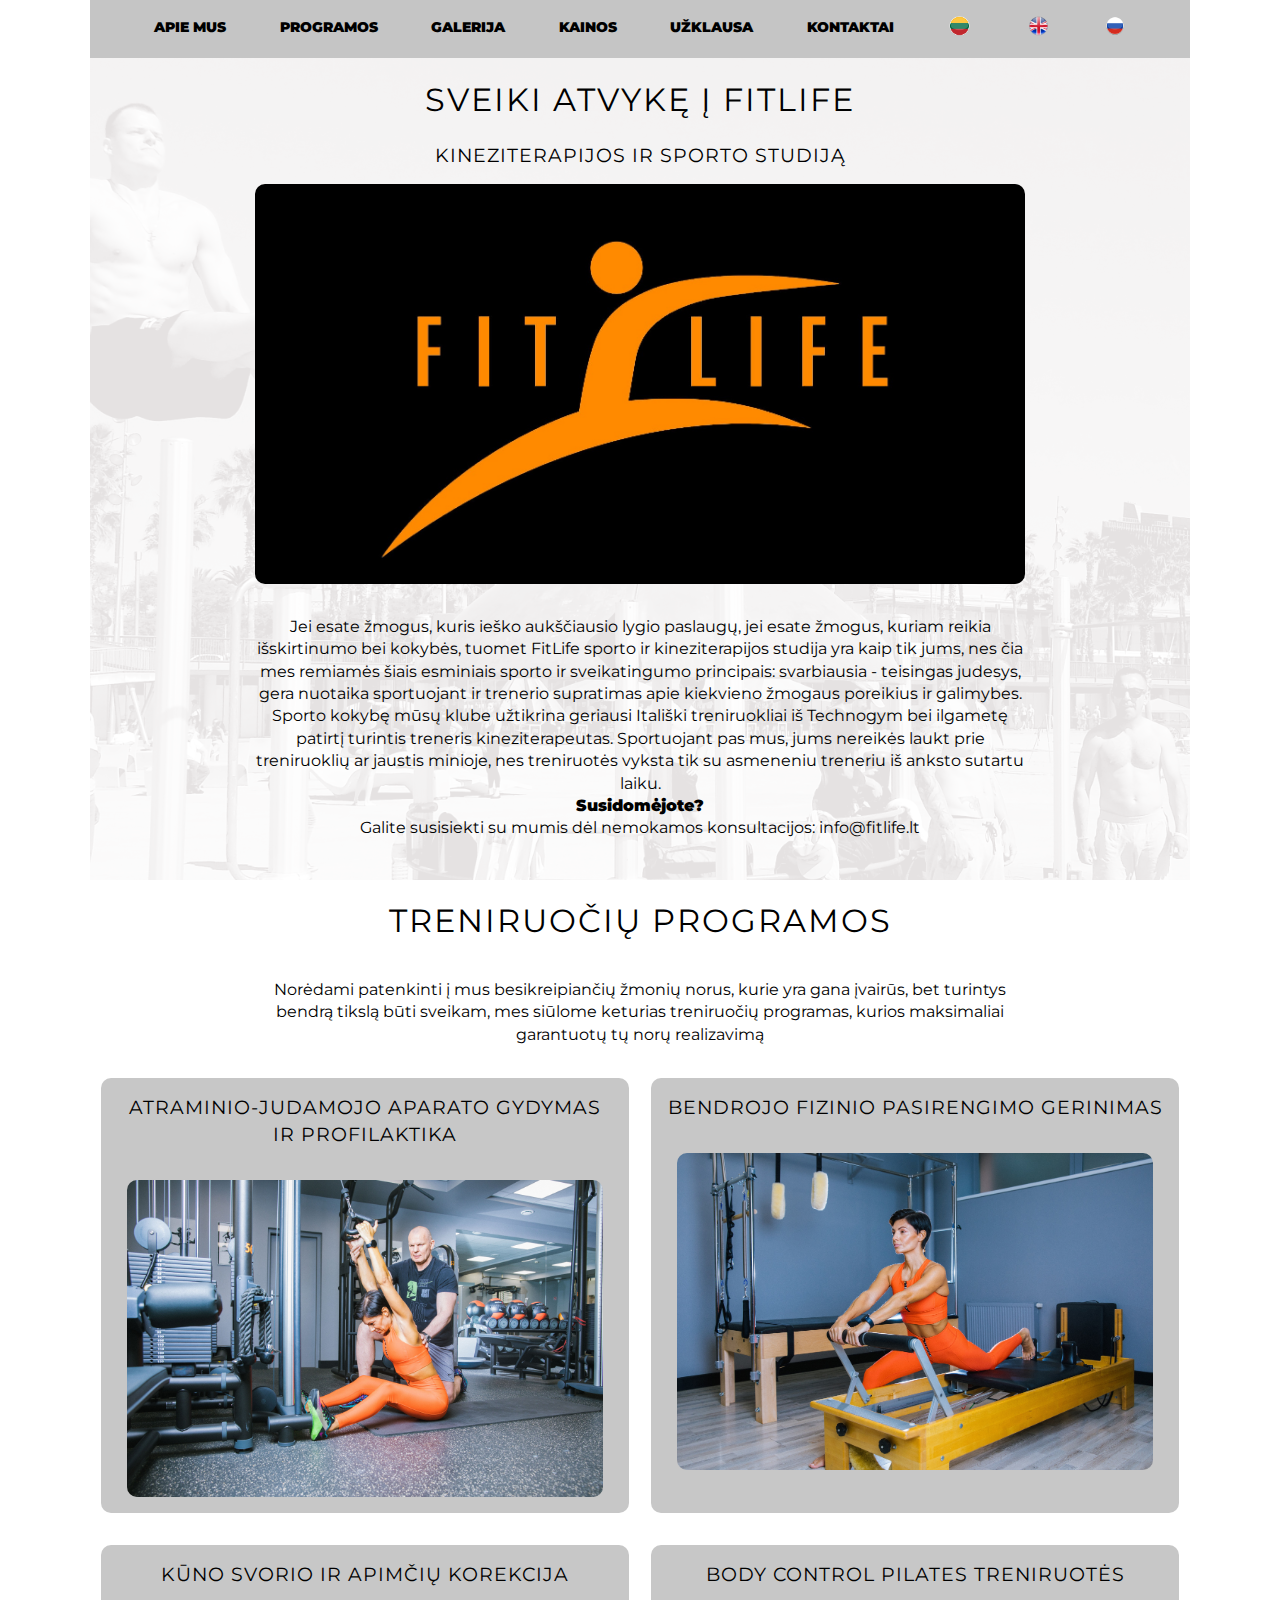
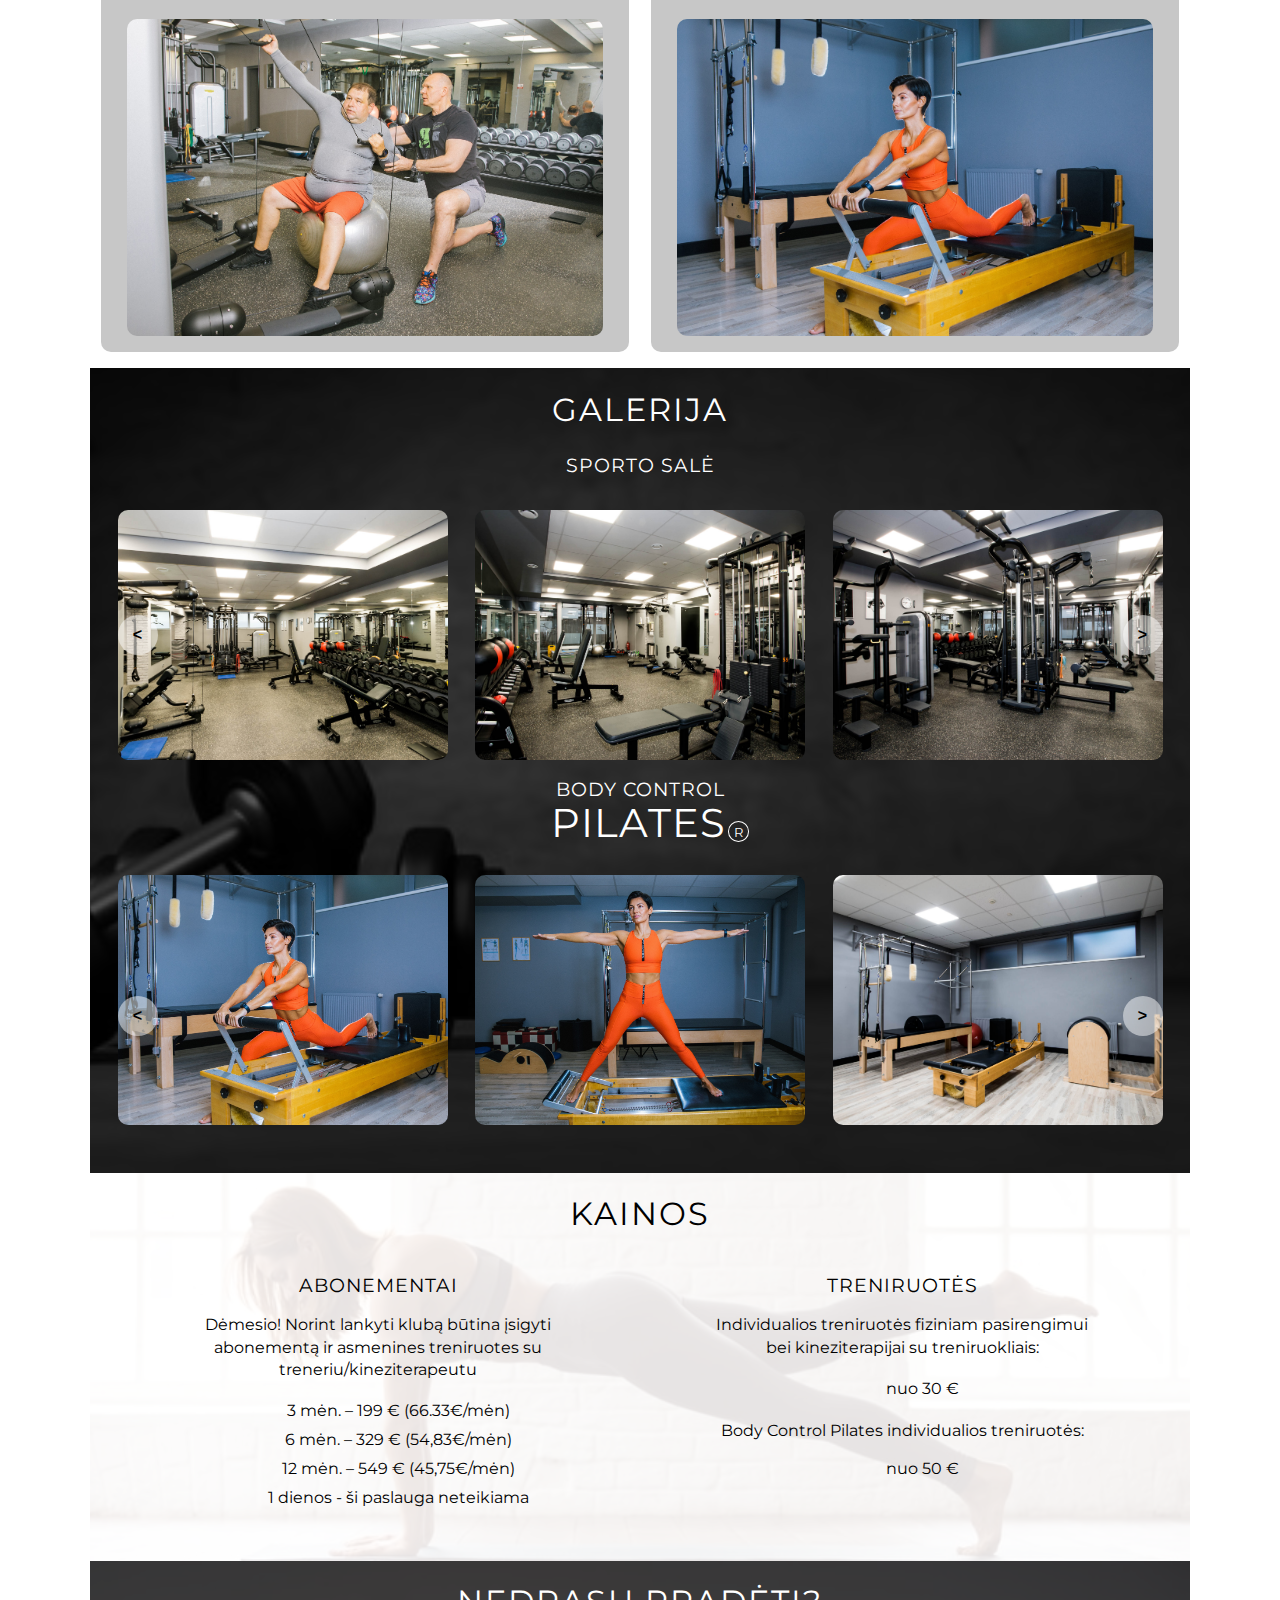
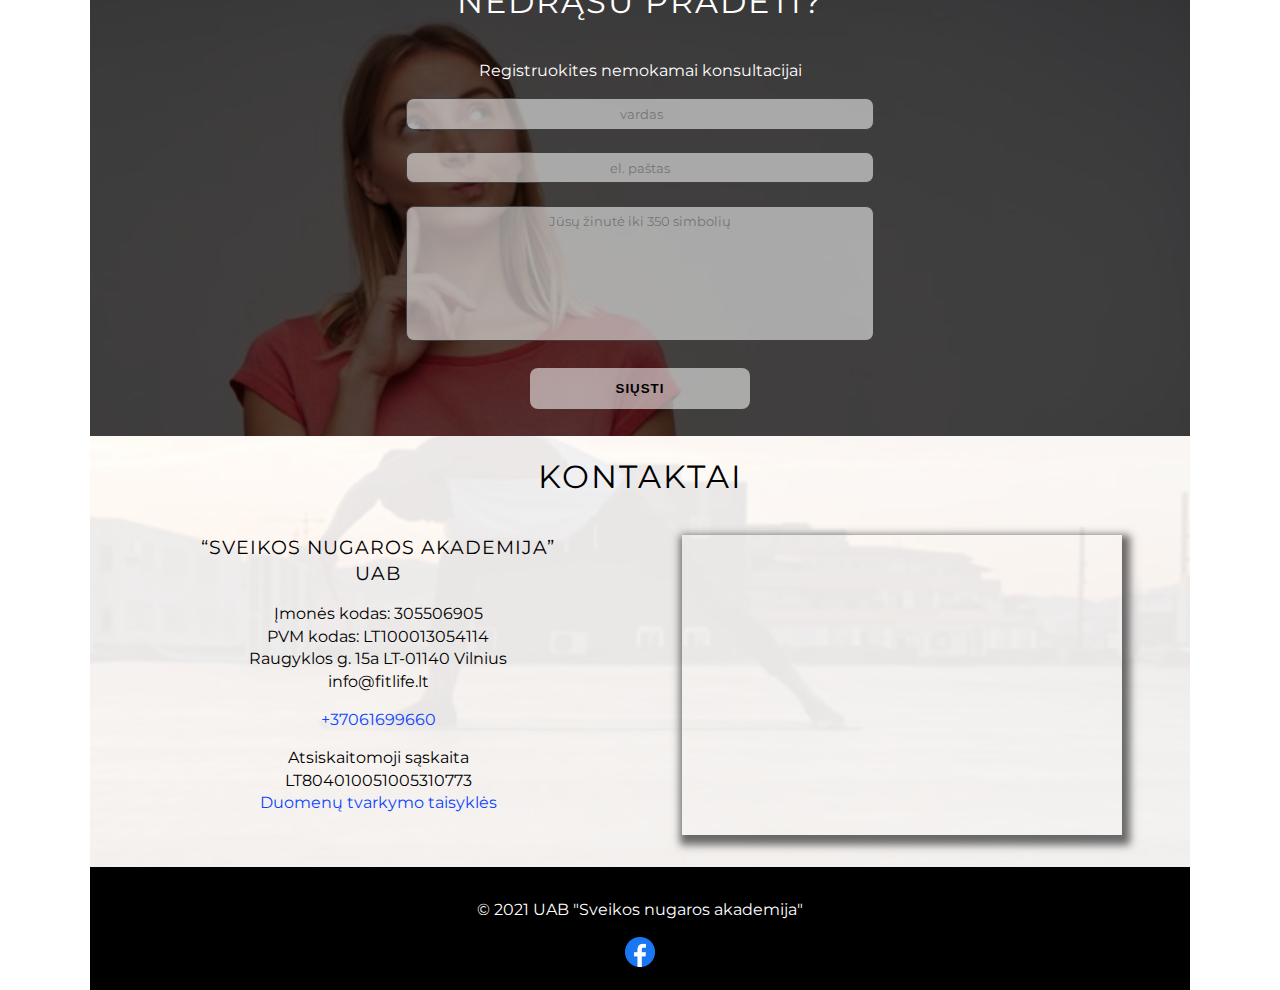
==== index.html @ 4c91e022 "2022 03 24 versija" ====
<!DOCTYPE html>
<html lang="lt-LT">
<head>
    <meta charset="UTF-8">
    <meta http-equiv="X-UA-Compatible" content="IE=edge">
    <link rel="preconnect" href="https://fonts.googleapis.com">
    <link rel="preconnect" href="https://fonts.gstatic.com" crossorigin>
    <link href="https://fonts.googleapis.com/css2?family=Montserrat:wght@400;900&display=swap" rel="stylesheet" crossorigin="anonymous">
    <meta name="viewport" content="width=device-width, initial-scale=1.0">
    <title>FitLife</title>
    <link href="style.css" rel="stylesheet">
</head>

<body id="main-body">

    <!-- *********** NAVIGACIJA ************-->
    <nav class="main-header container" id="myHeader"> 
       <ul class="nav-list ">
           <li class="LT languageVisible"> <a class="nav-list-actions" href="#main-content-H1-lt">apie mus</a></li>
           <li class="LT languageVisible"> <a class="nav-list-actions" href="#programos-H1-lt">programos</a></li>
           <li class="LT languageVisible"> <a class="nav-list-actions" href="#galery-H1-lt">galerija</a></li>
           <li class="LT languageVisible"> <a class="nav-list-actions" href="#pricess-H1-lt">kainos</a></li>
           <li class="LT languageVisible"> <a class="nav-list-actions" href="#form-H1-lt">užklausa</a></li>
           <li class="LT languageVisible"> <a class="nav-list-actions" href="#contacts-H1-lt">kontaktai</a></li>
           
           <li class="EN disabled"> <a class="nav-list-actions" href="#main-content-H1-en">Home</a></li>
           <li class="EN disabled"> <a class="nav-list-actions" href="#programos-H1-en">programs</a></li>
           <li class="EN disabled"> <a class="nav-list-actions" href="#galery-H1-en">galery</a></li> 
           <li class="EN disabled"> <a class="nav-list-actions" href="#pricess-H1-en">prices</a></li>
           <li class="EN disabled"> <a class="nav-list-actions" href="#form-H1-en">inquiry</a></li>
           <li class="EN disabled"> <a class="nav-list-actions" href="#contacts-H1-en">contacts</a></li>
           
           <li class="RU disabled"> <a class="nav-list-actions" href="#main-content-H1-ru">о нас</a></li>
           <li class="RU disabled"> <a class="nav-list-actions" href="#programos-H1-ru">программы</a></li>
           <li class="RU disabled"> <a class="nav-list-actions" href="#galery-H1-ru">галерея</a></li> 
           <li class="RU disabled"> <a class="nav-list-actions" href="#pricess-H1-ru">Цены</a></li>
           <li class="RU disabled"> <a class="nav-list-actions" href="#form-H1-ru">запрос</a></li>
           <li class="RU disabled"> <a class="nav-list-actions" href="#contacts-H1-ru">контакты</a></li>

           <li> <a id="LT-FLAG" class="nav-list-flags" href="#" > <img src="images/general/lt-flag.png" alt="Lt flag"> </a> </li>
            <li> <a id="EN-FLAG" class="nav-list-flags" href="#" > <img src="images/general/uk-flag.png" alt="UK flag"> </a> </li>
            <li> <a id="RU-FLAG" class="nav-list-flags" href="#" > <img src="images/general/ru-flag.png" alt="Ru flag"> </a> </li>
        </ul>
    </nav> 

    <!-- <li> <a id="LT-FLAG" class="nav-list-flags" href="#" > <img src="images/general/lt-flag.png" alt="Lt flag"> </a> 
        <a id="EN-FLAG" class="nav-list-flags" href="#" > <img src="images/general/uk-flag.png" alt="UK flag"> </a>
        <a id="RU-FLAG" class="nav-list-flags" href="#" > <img src="images/general/ru-flag.png" alt="Ru flag"> </a>
    </li> -->

    <!-- *********** STRAIPSNIS/APRASYMAS ************-->

    <section class="main-content container " id="main-content">   
        <h1 class="LT languageVisible" > Sveiki atvykę į FitLife <span id="main-content-H1-lt"></span></h1>
        <h1 class="EN disabled"> welcome to FitLife <span id="main-content-H1-en"></span></h1>
        <h1 class="RU disabled">Добро пожаловать в FitLife<span id="main-content-H1-ru"></span></h1>

        <div class="slider-div ">

            <h2 class="LT languageVisible"> Kineziterapijos ir sporto studiją </h2>
            <h2 class="EN disabled"> Kinesitherotherapy and fitness studio </h2>
            <h2 class="RU disabled">студия kинезитерапии и спорта</h2>

            <img class="slider-image carousel-item-visible" src="images/mainSlide/logoFITLIFE.jpg" alt="fitlife logo">
            <img class="slider-image " src="images/general/bodyControl.jpeg" alt="body control pilates logo ">
            <img class="slider-image " src="images/mainSlide/slide1.JPG" alt="people working out ">
            <img class="slider-image " src="images/mainSlide/slide2.JPG" alt="people working out">
            <img class="slider-image " src="images/mainSlide/slide3.JPG" alt="people working out ">
            <img class="slider-image " src="images/mainSlide/slide4.JPG" alt="people working out"> 
            <img class="slider-image " src="images/mainSlide/slide5.JPG" alt="people working out">  


            <p class="LT languageVisible"> Jei esate žmogus, kuris ieško aukščiausio lygio paslaugų, jei esate žmogus, kuriam reikia išskirtinumo bei kokybės,
                 tuomet FitLife sporto ir kineziterapijos studija yra kaip tik jums, nes čia mes remiamės šiais esminiais sporto ir sveikatingumo principais: svarbiausia - teisingas judesys,
                 gera nuotaika sportuojant ir trenerio supratimas apie kiekvieno žmogaus poreikius ir galimybes. <br>
                Sporto kokybę mūsų klube užtikrina geriausi Itališki treniruokliai iš Technogym bei ilgametę patirtį turintis treneris kineziterapeutas.
                Sportuojant pas mus, jums nereikės laukt prie treniruoklių ar jaustis minioje, nes treniruotės vyksta tik su asmeneniu treneriu iš anksto sutartu laiku. <br>
                <span class="stronger"> Susidomėjote? <br></span> Galite susisiekti su mumis dėl nemokamos konsultacijos: info@fitlife.lt </p>

            <p class="EN disabled"> If you are a person looking for the highest level of service, 
                if you are a person who needs exclusivity and quality, then FitLife fitness and physiotherapy studio is just for you
                 because here we are following essential principles of sport and health: the most important thing is the correct movement,
                  good mood and a coach’s understanding of each person’s needs and capabilities.<br>
                The quality in our club is ensured by the best Italian equipment from Technogym and a physiotherapist with many years of experience.
                While workingout in our studio you will not have to wait around to use exercise machines or feel crowded
                 because the trainings take place only with a personal trainer at a pre-arranged time. <br>
                <span class="stronger"> Interested? <br></span> You can contact us for a free consultation: info@fitlife.lt </p>


            <p class="RU disabled">Если вы человек, ищущий услуги высочайшего уровня, если вы человек, которому нужна эксклюзивность и качество,
                 то FitLife Sports and Physiotherapy Studio как раз для вас, потому что здесь мы основываемся на следующих основных принципах спорта
                  и здоровья: самое главное - правильное движение, хорошее настроение в спорте и понимание тренером потребностей и возможностей 
                  каждого человека.<br>
                Качество занятий спортом в нашем клубе обеспечивают лучшие итальянские тренажеры Technogym и физиотерапевт с многолетним опытом.
                Занимаясь спортом с нами, вам не придется ждать тренировки или чувствовать себя в толпе, потому что тренировка
                 проходит только с личным тренером в заранее оговоренное время.<br>
                <span class="stronger" > Заинтересованы? <br></span> Вы можете связаться с нами для получения бесплатной консультации: info@fitlife.lt</p>

        </div>     
    </section>

    <section class="programos container"> 
        <div class="programu-antraste">
            <h1 class="LT languageVisible">Treniruočių programos<span id="programos-H1-lt"> </span></h1>
            <h1 class="EN disabled"><span id="programos-H1-en"> </span> Training programs</h1>
            <h1 class="RU disabled"><span id="programos-H1-ru"> </span> ОБУЧАЮЩИЕ ПРОГРАММЫ</h1>

            <p class="LT languageVisible"> Norėdami patenkinti į mus besikreipiančių žmonių norus, kurie yra gana įvairūs, bet turintys bendrą tikslą būti sveikam, mes siūlome keturias treniruočių programas, kurios maksimaliai garantuotų tų norų realizavimą </p>
            <p class="EN disabled"> To satisfy the desires of people who turn to us, who are quite diverse, but have a common goal to be healthy, we offer four training programs that will maximally guarantee the realization of those desires. </p>
            <p class="RU disabled"> Для удовлетворения желаний обращающихся к нам людей, которые достаточно разнообразны, но имеют общую цель быть здоровыми, мы предлагаем четыре программы тренировок, которые максимально гарантируют реализацию этих желаний. </p>
        </div>

        <div class="programu-blokas"> 

            <div class="prog-div">
                <h2 class="LT languageVisible">atraminio-judamojo aparato gydymas ir profilaktika</h2>
                <h2 class="EN disabled">treatment and prevention of musculoskeletal system</h2>
                <h2 class="RU disabled">лечение и профилактика опорно-двигательного аппарата</h2>
                
                <img  src="images/mainSlide/slide1.JPG" alt="sporto sale su iranga" class="programos-img" >
            </div>
            <div class="prog-div">
                <h2 class="LT languageVisible">bendrojo fizinio pasirengimo gerinimas</h2>
                <h2 class="EN disabled">improving general physical fitness</h2>
                <h2 class="RU disabled">улучшение общей физической подготовки</h2>
                
                <img  src="images/mainSlide/slide2.JPG" alt="sporto sale su iranga" class="programos-img" >
            </div>
        </div>
        
        <div class="programu-blokas"> 
            <div class="prog-div">
                <h2 class="LT languageVisible">kūno svorio ir apimčių korekcija</h2>
                <h2 class="EN disabled">correction of body weight and volume</h2>
                <h2 class="RU disabled">коррекция массы тела и объема</h2>
                
                <img  src="images/mainSlide/slide3.JPG" alt="sporto sale su iranga" class="programos-img" >
            </div>
            <div class="prog-div">
                <h2 class="LT languageVisible">body control pilates treniruotės</h2>
                <h2 class="EN disabled">body control pilates workouts</h2>
                <h2 class="RU disabled">тренировки по пилатесу с контролем тела</h2>
                
                <img  src="images/mainSlide/slide2.JPG" alt="sporto sale su iranga" class="programos-img" >
            </div>
        </div>
    </section>


<!-- ***********GALERIJA ************-->
<section class="galery container" id="galery" >

    <h1 class="LT languageVisible" ><span id="galery-H1-lt"> </span> galerija</h1>
    <h1 class="EN disabled"><span id="galery-H1-en"> </span> galery</h1>
    <h1 class="RU disabled"><span id="galery-H1-ru"> </span> галерея</h1>

    <h2 class="LT languageVisible">Sporto salė</h2>
    <h2 class="EN disabled">Gym</h2>
    <h2 class="RU disabled" >Спортзал</h2>

    <div class="gym-pics">
            <!--***** PICTURES *******-->

        <div   class="gym-image-div carousel-item-visible triple-carousel-item-visible">
            <img src="images/sportoSale/1.jpg" alt="pagrindine sale su kinesi treniruokliu bei svoriais" class="gym-image-image" >
        </div>
        <div    class="gym-image-div triple-carousel-item-visible">
            <img  src="images/sportoSale/2.jpg" alt="sporto sale su iranga" class="gym-image-image" >
        </div>
        <div  class="gym-image-div triple-carousel-item-visible">
            <img  src="images/sportoSale/3.jpg" alt="sporto sale su iranga" class="gym-image-image" >
        </div>

        <div class="gym-image-div">
            <img src="images/sportoSale/4.jpg" alt="sporto sale su iranga" class="gym-image-image" >
        </div>
        <div  class="gym-image-div">
            <img src="images/sportoSale/5.jpg" alt="sporto sale su iranga" class="gym-image-image" >
        </div>
        <div  class="gym-image-div">
            <img src="images/sportoSale/6.jpg" alt="sporto sale su iranga" class="gym-image-image" >
        </div>

        <div class="gym-image-div">
            <img src="images/sportoSale/7.jpg" alt="sporto sale su iranga" class="gym-image-image" >
        </div>
        <div  class="gym-image-div">
            <img src="images/sportoSale/8.jpg" alt="sporto sale su iranga" class="gym-image-image" >
        </div>

        <div  class="gym-image-div">
            <img src="images/sportoSale/legPress.JPG" alt="sporto sale su iranga" class="gym-image-image" >
        </div>

        <div  class="gym-image-div">
            <img src="images/sportoSale/steperiai.JPG" alt="sporto sale su iranga" class="gym-image-image" >
        </div>

        <div  class="gym-image-div">
            <img src="images/sportoSale/9.jpg" alt="sporto sale su iranga" class="gym-image-image" >
        </div>

        <div  class="gym-image-div">
            <img src="images/sportoSale/10.jpg" alt="sporto sale su iranga" class="gym-image-image" >
        </div>

        <div  class="gym-image-div">
            <img src="images/sportoSale/irklavimas1.JPG" alt="sporto sale su iranga" class="gym-image-image" >
        </div>
        <div  class="gym-image-div">
            <img src="images/sportoSale/irklavimas2.JPG" alt="sporto sale su iranga" class="gym-image-image" >
        </div>

        <div  class="gym-image-div">
            <img src="images/sportoSale/takelisIrDviratis.JPG" alt="sporto sale su iranga" class="gym-image-image" >
        </div>

        <div  class="gym-image-div">
            <img src="images/sportoSale/elipsiniai1.JPG" alt="sporto sale su iranga" class="gym-image-image" >
        </div>
        <div  class="gym-image-div">
            <img src="images/sportoSale/elipsiniai2.JPG" alt="sporto sale su iranga" class="gym-image-image" >
        </div>

        <!--***** MODAL PROTOTYPE *******-->
        <div class="g-Modal" id="gModal">  <!--*** modals**-->
            <!-- <div class="gmodal-content">   // modalDiv 
                <img src="images/1.jpg" > // pics
                <div class= "carousel-actions" >  // buttonDiv
                    <button id="carousel-button-prev" aria-label="Previous Slide"><</button>  // buttonNext
                    <button id="carousel-button-next" aria-label="Next Slide">></button> // buttonPrev
                </div> 
                <span class="gclose">&times;</span> // spans
            </div> -->
        </div>    

            <!--***** BUTTONS *******-->
        <div class="carousel-actions single-slide-btn">
            <button id="carousel-button-prev" aria-label="Previous Slide"><</button>
            <button id="carousel-button-next" aria-label="Next Slide">></button>
        </div>

        <div class="carousel-3-actions slide-3-btn">
            <button id="carousel-3-button1-prev" aria-label="Previous Slide"><</button>
            <button id="carousel-3-button1-next" aria-label="Next Slide">></button>
        </div>

    </div>
    
    <!-- <h2 class="LT languageVisible"><span class="bodyControl"> body control</span>
        <br><span class="bodyControlLarge"> pilates</span>
        <span class="bodyControlSmall">r </span> </h2>


    <h2 class="EN disabled"> Pilates studio </h2>
    <h2 class="RU disabled">Студия пилатеса</h2> -->


    <h2> <span class="bodyControl"> body control</span>
        <br><span class="bodyControlLarge"> pilates</span>
        <span class="bodyControlSmall">r </span> </h2>


    <div class="pilates-pics" >
        
            <div  class="pil-image-div carousel-item-visible triple-carousel-item-visible ">
                <img src="images/pilatesStudija/pilSlide1.JPG" alt="pilates sale su iranga" class="pil-image-image" >
            </div>
            <div  class="pil-image-div triple-carousel-item-visible ">
                <img src="images/pilatesStudija/pilSlide2.JPG" alt="pilates sale su iranga" class="pil-image-image" >
            </div>
            <div  class="pil-image-div triple-carousel-item-visible ">
                <img src="images/pilatesStudija/pil13.jpg" alt="pilates sale su iranga" class="pil-image-image" >
            </div>
       
            <div  class="pil-image-div">
                <img src="images/pilatesStudija/pil11.jpg" alt="pilates sale su iranga" class="pil-image-image" >
            </div>
            <div  class="pil-image-div">
                <img src="images/pilatesStudija/pil12.jpg" alt="pilates sale su iranga" class="pil-image-image" >
            </div>

        
        
        <div class="carousel-actions single-slide-btn">
            <button id="carousel-button2-prev" aria-label="Previous Slide"><</button>
            <button id="carousel-button2-next" aria-label="Next Slide">></button>
        </div>

        <div class="carousel-3-actions slide-3-btn">
            
            <button id="carousel-3-button2-prev" aria-label="Previous Slide"><</button>
            <button id="carousel-3-button2-next" aria-label="Next Slide">></button>
            
        </div>
    </div>

</section>


<!-- *********** KAINOS LT ************-->
<section class="pricess container LT languageVisible" > 
    <h1>kainos <span id="pricess-H1-lt"> </span></h1>  
    <div class="kainos">
        <div class="box-item-left">
            <h2>Abonementai</h2>
            <p class="padding-p">Dėmesio!  Norint lankyti klubą būtina įsigyti abonementą ir asmenines treniruotes su treneriu/kineziterapeutu</p>
            <ul>
                <li class="listItem" >3 mėn. – 199 € (66.33€/mėn)</li>
                <li class="listItem" >6 mėn. – 329 € (54,83€/mėn)</li>
                <li class="listItem" >12 mėn. – 549 € (45,75€/mėn)</li>
                <li class="listItem" >1 dienos - ši paslauga neteikiama</li>
            </ul>
        </div>
        <div class="box-item-right">
            <h2>Treniruotės</h2>
            <p class="padding-p">Individualios treniruotės fiziniam pasirengimui <br> bei kineziterapijai su treniruokliais:</p>
            <ul>
                <li class="listItem" >nuo 30 € </li>
                <!-- <li class="listItem" >Vienkartinis apsilankymas - ši paslauga neteikiama</li> -->
            </ul>
            <p class="padding-p">Body Control Pilates individualios treniruotės:</p>
            <ul>
                <!-- <li>10 treniruočių – 500 €</li> -->
                <li>nuo 50 €</li>
            </ul>
        </div>
    </div>
</section>

<!-- *********** kainos EN ************-->

<section class="pricess container EN disabled"> 
    <h1>Prices <span id="pricess-H1-en"> </span></h1>  
    <div class="kainos">
        <div class="box-item-left">
            <h2>Memberships</h2>
            <p class="padding-p">Attention! To attend the club it is necessary to purchase a membership and personal workouts with a trainer</p>
            <ul>
                <li class="listItem" >3 months – 199 € (66.33€/month)</li>
                <li class="listItem" >6 months – 329 € (54,83€/month)</li>
                <li class="listItem" >12 months – 549 € (45,75€/month)</li>
                <li class="listItem" >1 day - this service is not available</li>
            </ul>
        </div>
        <div class="box-item-right">
            <h2>workouts</h2>
            <p class="padding-p">Individual workouts for physical fitness <br> and physiotherapy with exercise machines:</p>
            <ul>
                <li class="listItem" > from 30 € </li>
                <!-- <li class="listItem" >1 time – this service is not available</li> -->
            </ul>
            <p class="padding-p">Body Control Pilates personal workouts</p>
            <ul>
                <!-- <li>10 times – 500 €</li> -->
                <li > from 50 €  </li>
            </ul>
        </div>
    </div>
</section>
<!-- *********** KAINOS Ru ************-->
<section class="pricess container RU disabled"> 
    <h1>Цены <span id="pricess-H1-ru"> </span></h1>  
    <div class="kainos">
        <div class="box-item-left">
            <h2>Подписки</h2>
            <p class="padding-p">Внимание! Для посещения клуба необходимо приобрести 
                абонемент и персональное обучение у тренера / физиотерапевта</p>
            <ul>
                <li class="listItem" >3 месяца – 199 € (66.33€/месяц)</li>
                <li class="listItem" >6 месяц – 329 € (54,83€/месяц)</li>
                <li class="listItem" >12 месяц – 549 € (45,75€/месяц)</li>
                <li class="listItem" >1 день - эта услуга недоступна</li>
            </ul>
        </div>
        <div class="box-item-right">
            <h2>Тренировки</h2>
            <p class="padding-p">Индивидуальные тренировки для физической подготовки <br> и физиотерапия на тренажерах:</p>
            <ul>
                <li class="listItem" >от 30 €</li>
                <!-- <li class="listItem" >1 тренировокa - эта услуга недоступна</li> -->
            </ul>
            <p class="padding-p">Индивидуальная тренировка Body Control Pilates:</p>
            <ul>
                <!-- <li>10 тренировок – 500 €</li> -->
                <li >от 50 €</li>
            </ul>
        </div>
    </div>
</section>



<!-- *********** UZKLAUSOS FORMA LT ************  -->
<section class="form container LT languageVisible" > 
    <h1>NEDRĄSU PRADĖTI?<span id="form-H1-lt"> </span></h1>  
    <p>Registruokites nemokamai konsultacijai</p>
    <div id="uzklausosId" class="uzklausa">
        <form id="Email-Collector" class="email-collector" action="https://formsubmit.co/info@fitlife.lt" method="POST">
            <input id="firstNameId" name="firstName" type="text" required placeholder=" vardas"   required  > <br>
            <input id="emailAddressId" pattern="[a-z0-9._%+-]+@[a-z0-9.-]+\.[a-z]{2,}$" name="email" type="email" required  placeholder="el. paštas"   required  ><br>
            <textarea  id="messageTextId"  wrap="hard" name="message" type="text" placeholder="Jūsų žinutė iki 350 simbolių" maxlength="350" required ></textarea>          
            <input type="hidden" name="_next" value="https://fitlife.lt/thanks.html">
            <button class="send-btn" id="sendBtn" type="submit">Siųsti</button>
        </form>
    </div>
</section>

<!-- *********** UZKLAUSOS FORMA EN INQUIRY ************-->
<section class="form container EN  disabled"> 
    <h1>not sure how to start?<span id="form-H1-en"> </span></h1>  
    <p>Sign up for a free consultation</p>
    <div id="uzklausosId" class="uzklausa">
        <form id="Email-Collector" class="email-collector" action="https://formsubmit.co/info@fitlife.lt" method="POST">
            <input id="firstNameId" name="firstName" type="text" required placeholder="First name"   required  > <br>
            <input id="emailAddressId" pattern="[a-z0-9._%+-]+@[a-z0-9.-]+\.[a-z]{2,}$" name="email" type="email" required  placeholder="email address"   required  ><br>
            <textarea  id="messageTextId"  wrap="hard" name="message" type="text" placeholder="your message up to 350 letters" maxlength="350" required ></textarea>   
            <input type="hidden" name="_next" value="https://fitlife.lt/thanks.html"> 
            <button class="send-btn" id="sendBtn" type="submit">Send</button>
        </form>
    </div>
</section>

<!-- *********** UZKLAUSOS FORMA ************-->
<section class="form container RU disabled"> 
    <h1>СМЕЛИ НАЧАТЬ?<span id="form-H1-ru"> </span></h1>  
    <p>Запишитесь на бесплатную консультацию</p>
    <div id="uzklausosId" class="uzklausa">
        <form id="Email-Collector" class="email-collector" action="https://formsubmit.co/info@fitlife.lt" method="POST">
            <input id="firstNameId" name="firstName" type="text" required placeholder="имя"   required  > <br>
            <input id="emailAddressId" pattern="[a-z0-9._%+-]+@[a-z0-9.-]+\.[a-z]{2,}$" name="email" type="email" required  placeholder="Эл. почта"   required  ><br>
            <textarea  id="messageTextId"  wrap="hard" name="message" type="text" placeholder="Ваше сообщение должно содержать до 350 символов." maxlength="350" required ></textarea>    
            <input type="hidden" name="_next" value="https://fitlife.lt/thanks.html">
            <button class="send-btn" id="sendBtn" type="submit">послать</button>
        </form>
    </div>
</section>

<!-- *********** KONTAKTAI ************-->
<section class="contacts container LT languageVisible" id="contacts">
    <h1>kontaktai<span id="contacts-H1-lt"> </span></h1>
    <div class="kontaktai">
        <div class="box-item-left">
            <h3>“SVEIKOS NUGAROS AKADEMIJA”<br> UAB</h3>
            <p> Įmonės kodas: 305506905 <br>
                PVM kodas: LT100013054114<br>
                Raugyklos g. 15a LT-01140 Vilnius<br>
                info@fitlife.lt<br></p> 
            <a class="tel" href="tel:+37061699660">+37061699660</a>
            <p> Atsiskaitomoji sąskaita <br> LT804010051005310773<br>
            <a href="taisyklesLT.html">Duomenų tvarkymo taisyklės</a> <br></p>
        </div>
        <div class="box-item-right">
            <iframe src="https://www.google.com/maps/embed?pb=!1m18!1m12!1m3!1d2307.0031402523687!2d25.277968699951334!3d54.674373038304076!2m3!1f0!2f0!3f0!3m2!1i1024!2i768!4f13.1!3m3!1m2!1s0x46dd946af8b57ed9%3A0x240a9e6f66e1a380!2sRaugyklos%20g.%2015a%2C%20Vilnius%2001140!5e0!3m2!1sen!2slt!4v1635147686265!5m2!1sen!2slt" width="400" height="300" style="border:0;" allowfullscreen="" loading="lazy"></iframe>
        </div>
    </div>
</section>

<!-- *********** KONTAKTAI EN ************-->
<section class="contacts container EN disabled" id="contacts">
    <h1>contacts<span id="contacts-H1-en"> </span></h1>
    <div class="kontaktai">
        <div class="box-item-left">
            <h3>“SVEIKOS NUGAROS AKADEMIJA”<br> UAB</h3>
            <p> Company code: 305506905 <br>
                VAT code: LT100013054114<br>
                Raugyklos g. 15a LT-01140 Vilnius<br>
                info@fitlife.lt<br></p> 
                <a class="tel" href="tel:+37061699660">+37061699660</a>
                <p> Bank account (IBAN) <br>
                    LT804010051005310773<br>
                <a href="taisyklesUK.html">Data processing rules</a> <br></p>
        </div>       
        <div class="box-item-right">
            <iframe src="https://www.google.com/maps/embed?pb=!1m18!1m12!1m3!1d2307.0031402523687!2d25.277968699951334!3d54.674373038304076!2m3!1f0!2f0!3f0!3m2!1i1024!2i768!4f13.1!3m3!1m2!1s0x46dd946af8b57ed9%3A0x240a9e6f66e1a380!2sRaugyklos%20g.%2015a%2C%20Vilnius%2001140!5e0!3m2!1sen!2slt!4v1635147686265!5m2!1sen!2slt" width="400" height="300" style="border:0;" allowfullscreen="" loading="lazy"></iframe>
        </div>
    </div>
</section>


<!-- *********** KONTAKTAI RU ************-->
<section class="contacts container RU disabled" id="contacts">
    <h1>контакты<span id="contacts-H1-ru"> </span></h1>
    <div class="kontaktai">
        <div class="box-item-left">
            <h3>“SVEIKOS NUGAROS AKADEMIJA”<br> UAB</h3>
            <p> Код компании: 305506905 <br>
                Код НДС: LT100013054114<br>
                Raugyklos g. 15a LT-01140 Vilnius<br>
                info@fitlife.lt<br></p> 
                <a class="tel" href="tel:+37061699660">+37061699660</a>

                <p> банковский счетa <br>
                    LT804010051005310773<br>
                   <a href="taisyklesRU.html">Правила обработки данных</a> <br></p>
        </div>
        <div class="box-item-right">
            <iframe src="https://www.google.com/maps/embed?pb=!1m18!1m12!1m3!1d2307.0031402523687!2d25.277968699951334!3d54.674373038304076!2m3!1f0!2f0!3f0!3m2!1i1024!2i768!4f13.1!3m3!1m2!1s0x46dd946af8b57ed9%3A0x240a9e6f66e1a380!2sRaugyklos%20g.%2015a%2C%20Vilnius%2001140!5e0!3m2!1sen!2slt!4v1635147686265!5m2!1sen!2slt" width="400" height="300" style="border:0;" allowfullscreen="" loading="lazy"></iframe>

        </div>
    </div>
</section>


    <footer class="main-footer container">
        <p> © 2021 UAB "Sveikos nugaros akademija" </p>
        <a rel="noopener" href="https://www.facebook.com/FitLife.lt/?hc_ref=SEARCH" target="_blank"> <img  src="images/general/Facebooklogo2021.png" alt="faceboog logo icon" ></a>  
    </footer>

     <script src="script.js"></script>
    
</body>

</html>
---- style.css ----
/********* SUPER GENERAL *********/
body {
    margin: 0;
    line-height: 1.4;
    text-align: center;
    font-family: "Montserrat", sans-serif;
    font-size: 1rem;
}
img {
    max-width: 100%;
    display: block;
}
li {
    list-style: none;
}
html {
    scroll-behavior: smooth;
}
/*********  LANGUAGE *********/
.languageVisible {
    display: block;
}
.disabled {
    display: none;
}

.rulesTable {
    width: 100%;
    margin: 0 auto;
}

/*********  FONTS AND TYPOGRAPHY *********/
/*********  text padding includes *********/
a {
    text-decoration: none;
}

h1,
h2,
h3 {
    margin: 0;
    text-transform: uppercase;
    font-weight: 400;
}

h1 {
    padding: 0.6em;
    font-size: 2rem;
    letter-spacing: 2px;
}
h2 {
    padding-bottom: 0.8em;
    font-size: 1.2rem;
    letter-spacing: 1px;
}
.programos h2 {
    padding: 1rem;
}
h3 {
    letter-spacing: 1px;
    font-size: 1.1 rem;
}

.stronger {
    font-weight: 900;
}

#modal-header {
    padding: 1em;
    margin: 0;
    /* border: springgreen 1px solid; */
}

.galery,
.form,
.main-footer,
.dataCheckBox {
    color: white;
}

.nav-list a {
    color: black;
    font-weight: 900;
    text-transform: uppercase;
    font-size: 0.9em;
    padding: 0 5px;
}

.kontaktai a {
    color: rgb(13, 69, 255);
    font-size: 1em;
}
.kontaktai a:hover,
.kontaktai a:focus,
.dataCheckBox:hover,
.dataCheckBox:focus {
    color: rgb(157, 180, 255);
    /* font-weight: 4000; */
    text-decoration: underline;
    letter-spacing: 1px;
}

.bodyControl {
    font-weight: 400;
    margin: 0;
    line-height: 1;
}

.bodyControlLarge {
    font-size: 2.5rem;
    font-weight: 400;
    margin: 0;
    line-height: 1;
    padding-left: 20px;
}

.bodyControlSmall {
    border: 1px solid white;
    border-radius: 50%;
    padding: 0.1rem 0.3rem;
    font-weight: 400;
    font-size: 0.7em;
    margin-left: -4px;
}
/*========END OF  FONTS AND TYPOGRAPHY ==========**/
/* #alertText {
    border: olivedrab solid 1px;
} */

.bodyControlImg img {
    height: 150px;
    object-fit: cover;
    margin: 0 auto;
}

/* ****************** IMAGES ************** */
.slider-image {
    width: 100%;
    height: 50vh;
    max-height: 400px;
    object-fit: cover;
    margin-bottom: 2em;
}
.prog-div,
.programos-img,
.slider-image,
.gym-image-image,
.pil-image-image,
.tren-img {
    border-radius: 10px;
}
.programos-img {
    width: 90%;
    object-fit: cover;
    margin: 1rem auto;
}

.gym-image-image,
.pil-image-image {
    width: 100%;
    height: 250px;
    object-fit: cover;
}

.gym-image-div,
.pil-image-div {
    width: 30%;
}

.gym-image-image:focus,
.gym-image-image:hover,
.pil-image-image:hover,
.pil-image-image:focus {
    box-shadow: 3px 5px 8px 5px rgba(194, 194, 194, 0.719);
    cursor: pointer;
}

.main-header img {
    height: 20px;
    display: inline-block;
}

.gym-image-div,
.pil-image-div,
.slider-image,
.triple-carousel-item-hidded {
    display: none;
}
.main-content .carousel-item-visible,
.triple-carousel-item-visible {
    display: block;
}

.main-content .carousel-item-visible {
    animation: slideAnimation 5s;
    animation-fill-mode: both;
}

@keyframes slideAnimation {
    0% {
        opacity: 0;
    }
    30% {
        opacity: 1;
    }
    70% {
        opacity: 1;
    }
    100% {
        opacity: 00;
    }
}
.programu-antraste,
.slider-div {
    width: 70%;
}
.programu-antraste {
    /* border: #c26c1c solid 1px; */
    /* text-align: center; */
    margin: auto;
}

.box-item-right iframe {
    box-shadow: 3px 5px 8px 5px rgba(77, 77, 77, 0.836);
    width: 100%;
}

.main-footer img {
    width: 30px;
    height: 30px;
    display: inline-block;
}

/*================ END OF IMAGES =============*/

h1 span {
    position: absolute;
    top: -58px;
}

/* ****************** QUESTION FORM  ***********/
.email-collector {
    width: 100%;
    display: flex;
    flex-direction: column;
    justify-content: space-between;
    align-items: center;
}
.email-collector textarea {
    height: 120px;
    resize: none;
}

.email-collector input,
.email-collector textarea {
    width: 40%;
    font-family: inherit;
    text-align: center;
    padding: 0.5em 1em;
    border: 1px solid #404040;
    cursor: pointer;
}
.send-btn {
    width: 20%;
    display: inline-block;
    text-transform: uppercase;
    padding: 1em;
    letter-spacing: 1px;
    font-weight: bold;
    margin: 2em 0;
    border: 0;
    cursor: pointer;
}

.email-collector input,
.email-collector textarea,
.send-btn {
    background-color: rgba(255, 255, 255, 0.555);
    border-radius: 8px;
}

input:focus,
input:hover,
.send-btn:hover,
.send-btn:focus,
textarea:hover,
textarea:focus {
    background-color: rgba(255, 255, 255, 0.829);
}
/*================ END OF FORM =============*/

/* ****************** NAV BAR  ************** */
.nav-list {
    display: flex;
    justify-content: space-evenly;
    padding: 1em;
    margin: 0;
}

.nav-list-actions:hover,
.nav-list-actions:focus {
    text-decoration-line: underline;
    color: #2b5192;
}

.nav-list img:hover,
.nav-list img:focus {
    height: 21px;
    text-decoration-line: none;
}

/*================ END OF NAV BAR  =============*/

/* ****************** LAYOUT  ********************/
.container {
    max-width: 1100px;
    margin: 0 auto;
    /* border: #1bc023 solid 3px; */
}
.modal-body {
    margin: 0 auto;
}
.m-container {
    text-align: left;
    max-width: 1100px;
}
.main-header {
    position: sticky;
    -webkit-sticky: -webkit-sticky;
    top: 0;
    width: 100%;
    z-index: 999;
}
.main-content {
    padding-bottom: 1.5em;
}

.box-item-left,
.box-item-right,
.main-content {
    display: flex;
    flex-direction: column;
    align-items: center;
}

.prog-div {
    width: 48%;
    background-color: rgb(199, 199, 199);
    margin: 1rem auto;
}
.programu-blokas {
    /* border: #c26c1c solid 3px; */
    display: flex;
    justify-content: space-evenly;
}

.main-content,
.programos,
.galery,
.coaches,
.form,
.pricess,
.contacts {
    position: relative;
}

.gym-pics,
.pilates-pics {
    display: flex;
    justify-content: space-evenly;
    position: relative;
    padding: 1em 0;
}
.pilates-pics {
    padding-bottom: 3em;
}

.box-item-left,
.box-item-right {
    padding: 1em;
    width: 40%;
    margin-bottom: 1em;
    text-align: center;
}

.formButtonClass p {
    color: red;
    margin: 0;
}
#messageConfirmation {
    color: greenyellow;
    letter-spacing: 1px;
    text-transform: uppercase;
}

.padding-p {
    padding: 0;
    margin: 0;
}

.listItem {
    line-height: 1.8;
}

.uzklausa,
.kainos,
.kontaktai {
    display: flex;
    justify-content: space-evenly;
}

.main-footer {
    padding: 1em 0;
}
/********************** END OF LAYOUTS *************************/

/********* BACKGROUNDS *********/
.main-header {
    background-color: rgb(197, 197, 197);
}
.main-content {
    background-image: url("images/backgrounds/barca.jpg");
}
.galery {
    background-image: url("images/backgrounds/dumbells.jpg");
}
.form {
    background-image: url("images/backgrounds/wondering2.jpg");
    background-position: top;
    background-repeat: no-repeat;
    background-size: cover;
}
.pricess {
    background-image: url("images/backgrounds/background-girl.jpg");
}
.contacts {
    background-image: url("images/backgrounds/background-male2.jpg");
}
.main-footer {
    background-color: black;
}
.main-content,
.pricess,
.contacts {
    background-color: rgba(255, 252, 252, 0.897);
    background-blend-mode: screen;
}
.galery,
.form {
    background-color: rgba(7, 7, 7, 0.685);
    background-blend-mode: multiply;
}
.main-content,
.galery,
.pricess,
.contacts {
    background-repeat: no-repeat;
    background-size: cover;
    background-position: center;
}
.main-content {
    background-position: top;
}
/*================= END OF BACKGROUNDS =================*/

/********************** BUTTONS *************************/

.carousel-actions,
.carousel-3-actions {
    display: flex;
    flex-direction: row;
    align-items: center;
    width: 95%;
    justify-content: space-between;
    position: absolute;
    top: 50%;
    transform: translateY(-50%);
}
.carousel-actions button,
.carousel-3-actions button {
    border-radius: 50px;
    background-color: rgba(255, 255, 255, 0.493);
    border: none;
    font-size: 16px;
    font-weight: bold;
    cursor: pointer;
    width: 40px;
    height: 40px;
}
.carousel-3-actions button:hover,
.carousel-3-actions button:focus {
    font-size: 1.5rem;
    background-color: rgba(255, 255, 255, 0.815);
}
.single-slide-btn {
    display: none;
}

/*=================== END OF BUTTONS =================*/

/****************** SERVISE RULES MODAL ****************/
.modal {
    position: relative;
    z-index: 1;
    padding: 1rem;
    left: 0;
    top: 0;
    width: 100%;
    height: 100%;
    overflow: auto;
    background-color: rgb(248, 248, 248);
    background-color: rgba(0, 0, 0, 0.781);
    margin: 0 auto;
}
.modal-content {
    background-color: #fefefe;
    color: black;
    margin: 0 auto;
    padding: 1em;
    padding-bottom: 4em;
    border: black solid 1px;
    width: 80%;
    height: 90%;
}
.close {
    color: #aaaaaa;
    float: right;
    font-size: 2.5em;
    font-weight: bold;
}
.close:hover,
.close:focus {
    color: rgb(59, 59, 59);
    text-decoration: none;
    cursor: pointer;
}
/*============== END OF SERVISE RULES MODAL ==========*/

/****************** Galery MODAL ****************/
.g-Modal {
    display: none;
    position: fixed;
    align-items: center;
    z-index: 1;
    padding-top: 80px;
    top: 0;
    width: 100%;
    height: 100%;
    overflow: auto;
    background-color: rgb(248, 248, 248);
    background-color: rgba(0, 0, 0, 0.781);
    margin: 0 auto;
}
.gmodal-content {
    position: relative;
    display: flex;
    flex-direction: column;
    align-items: center;
    background-color: #fefefe;
    color: black;
    margin: 0 auto;
    padding: 0 1em;
    padding-top: 1em; /* pridejau */
    width: auto;
    max-width: 900px;

    max-height: 570px;

    height: auto; /* buvo auto */

    /* pics.style.objectFit = 'cover'
    pics.style.height = '480px'
    pics.style.width = '100%' */

    /* width: 100%;
    object-fit: cover;
    height: 480px; */
}

.gmodal-content {
    animation: fadeVisibility 0.8s;
}

@keyframes fadeVisibility {
    0% {
        opacity: 0.7;
    }
    100% {
        opacity: 1;
    }
}

.gclose {
    color: #aaaaaa;

    float: right;
    font-size: 2.5em;
    font-weight: bold;
}
.gclose:hover,
.gclose:focus {
    color: rgb(59, 59, 59);
    text-decoration: none;
    cursor: pointer;
}
.show-Modal {
    display: block;
}
.hide-Modal {
    display: none;
}

/*============== END OF Galery MODAL ==========*/

/* _________________ Thank you page____________  */

.thank-you {
    background-color: rgb(221, 221, 221);
    border-radius: 10px;
    margin: 4rem auto;
    max-width: 600px;
    width: 40%;
    padding: 1rem 3rem 3rem 3rem;
}

.thank-you img {
    border-radius: 10px;
}

.thank-you-btn {
    text-transform: uppercase;
    padding: 1rem 2.5rem;
    margin: 1rem auto;
    border-radius: 10px;
    background-color: rgb(221, 221, 221);
    font-weight: bold;
}

.thank-you h3 {
    margin: 1rem;
}

/********************** @ MEDIA *************************/
@media (max-width: 600px) {
    .programu-blokas,
    .gym-pics,
    .pilates-pics,
    .uzklausa,
    .kainos,
    .kontaktai {
        flex-direction: column;
        align-items: center;
    }

    .gym-pics .gym-image-div,
    .gym-pics .carousel-item-hidden,
    .pilates-pics .pil-image-div,
    .pilates-pics .carousel-item-hidden {
        display: none;
    }

    .gym-pics .carousel-item-visible,
    .pilates-pics .carousel-item-visible,
    .slider-image .carousel-item-visible {
        display: block;
    }
    .prog-div,
    .gym-pics .gym-image-div,
    .pilates-pics .pil-image-div {
        width: 94%;
        max-width: 600px;
        height: auto;
    }
    .programu-antraste,
    .slider-div {
        width: 90%;
    }
    .slider-image {
        height: 250px;
        width: 100%;
    }

    .gym-image-image:focus,
    .gym-image-image:hover,
    .pil-image-image:hover,
    .pil-image-image:focus {
        box-shadow: none;
        cursor: auto;
    }

    /***** in media BUTTONS ***/
    .single-slide-btn {
        display: block;
    }
    .slide-3-btn {
        display: none;
    }
    .carousel-actions {
        display: flex;
        width: 90%;
        justify-content: space-between;
        position: absolute;
        top: 50%;
        transform: translateY(-50%);
    }
    .carousel-actions button {
        border-radius: 50px;
        background-color: rgba(255, 255, 255, 0.493);
        border: 0;
        font-size: 16px;
        font-weight: bold;
        cursor: pointer;
        width: 40px;
        height: 40px;
    }
    .carousel-actions button:hover,
    .carousel-actions button:hover {
        font-size: 1.5rem;
        background-color: rgba(255, 255, 255, 0.815);
    }
    /*== END OF in media BUTTONS =*/

    .main-content,
    .pricess {
        background-position: left;
    }

    .box-item-left,
    .box-item-right {
        width: 80%;
    }

    .email-collector input,
    .email-collector textarea {
        width: 80%;
    }

    .nav-list {
        justify-content: space-between;
        display: -ms-grid;
        display: grid;
        -ms-grid-columns: 3;
        grid-template-columns: repeat(3, max-content);
        gap: 0.2em;
        padding: 0.2em 2em;
    }

    .nav-list-flags {
        padding: 0.8em 0.15em 0.2em;
        margin: 0;
        /* border: #1bc023 solid 1px; */
    }

    .programos h2 {
        padding: 1rem;
        font-size: 1rem;
    }

    h1 span {
        position: absolute;
        top: -80px;
    }
    .list-flags {
        /* width: 100%; */
        border: #1bc023 solid 1px;
        display: flex;
        justify-content: space-evenly;
    }
    .thank-you {
        width: 70%;
        padding: 2rem;
    }
}
/*=================== END OF MEDIA =================*/
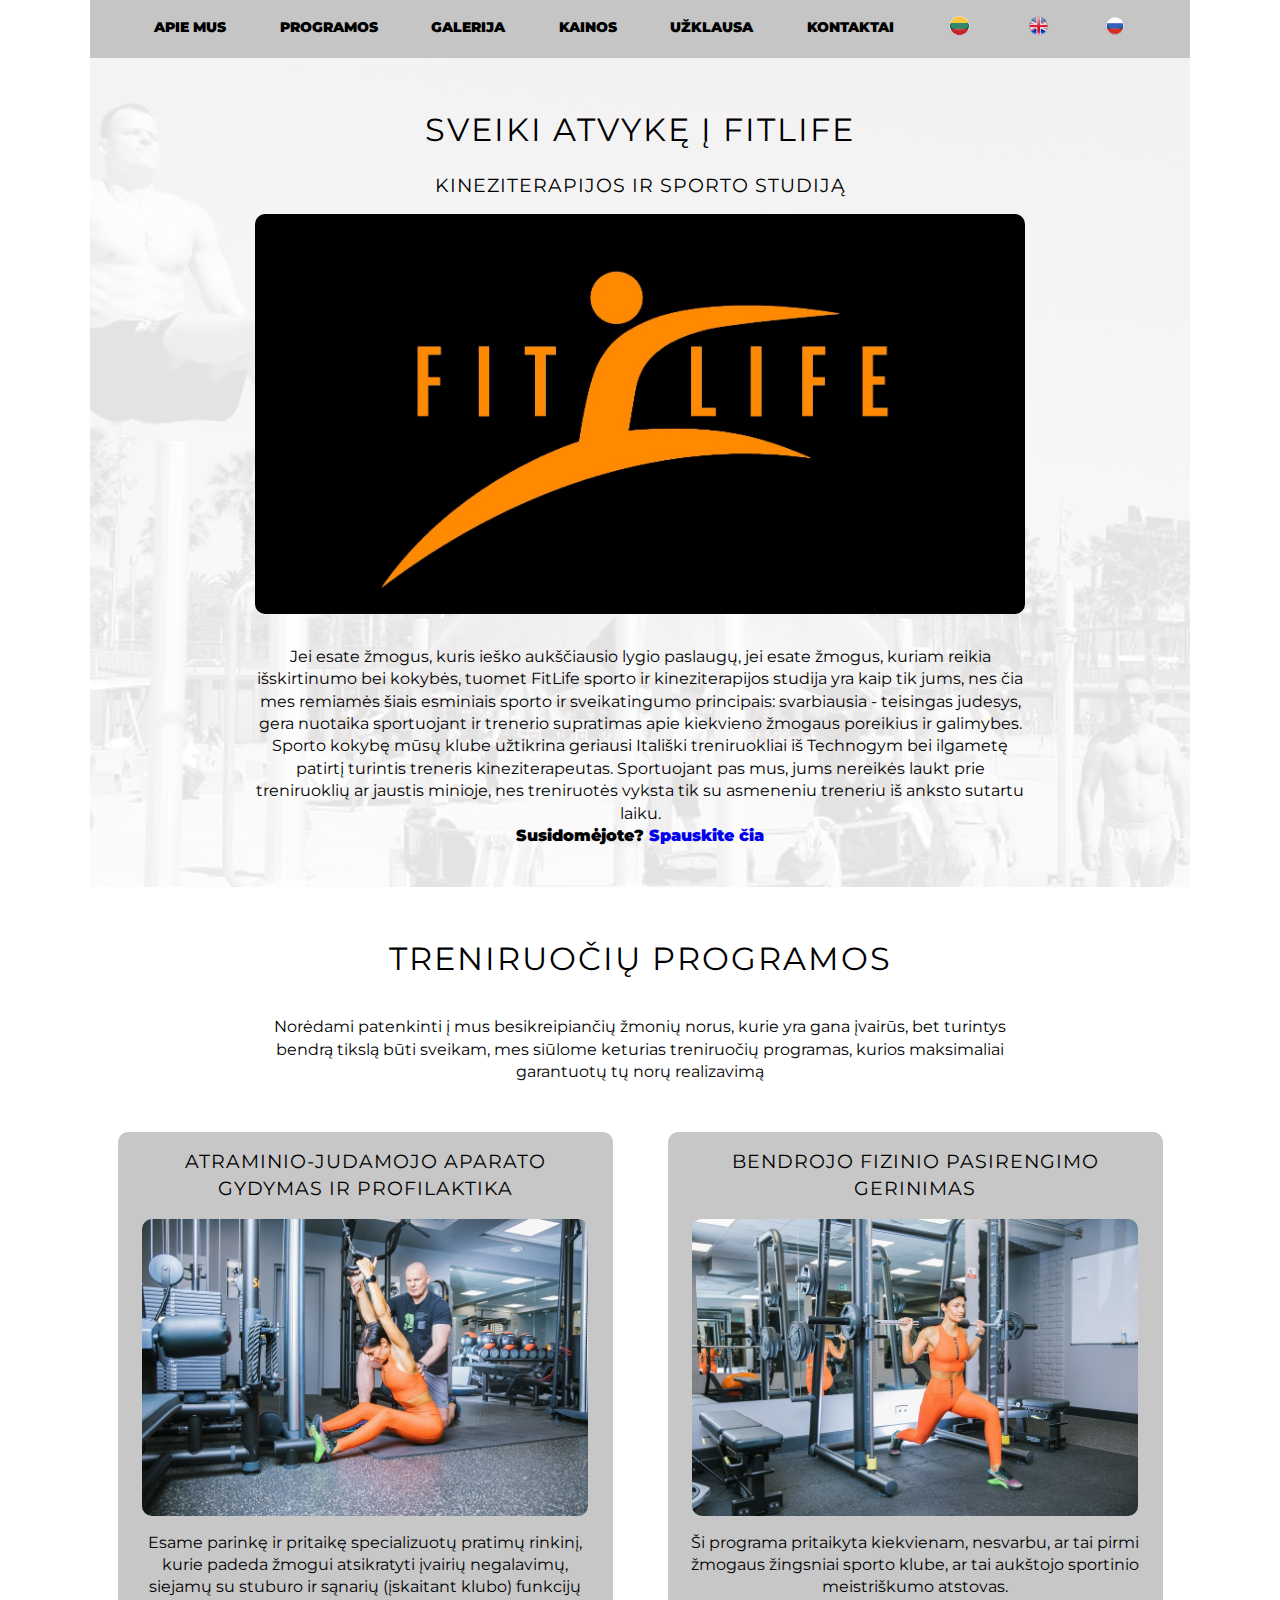
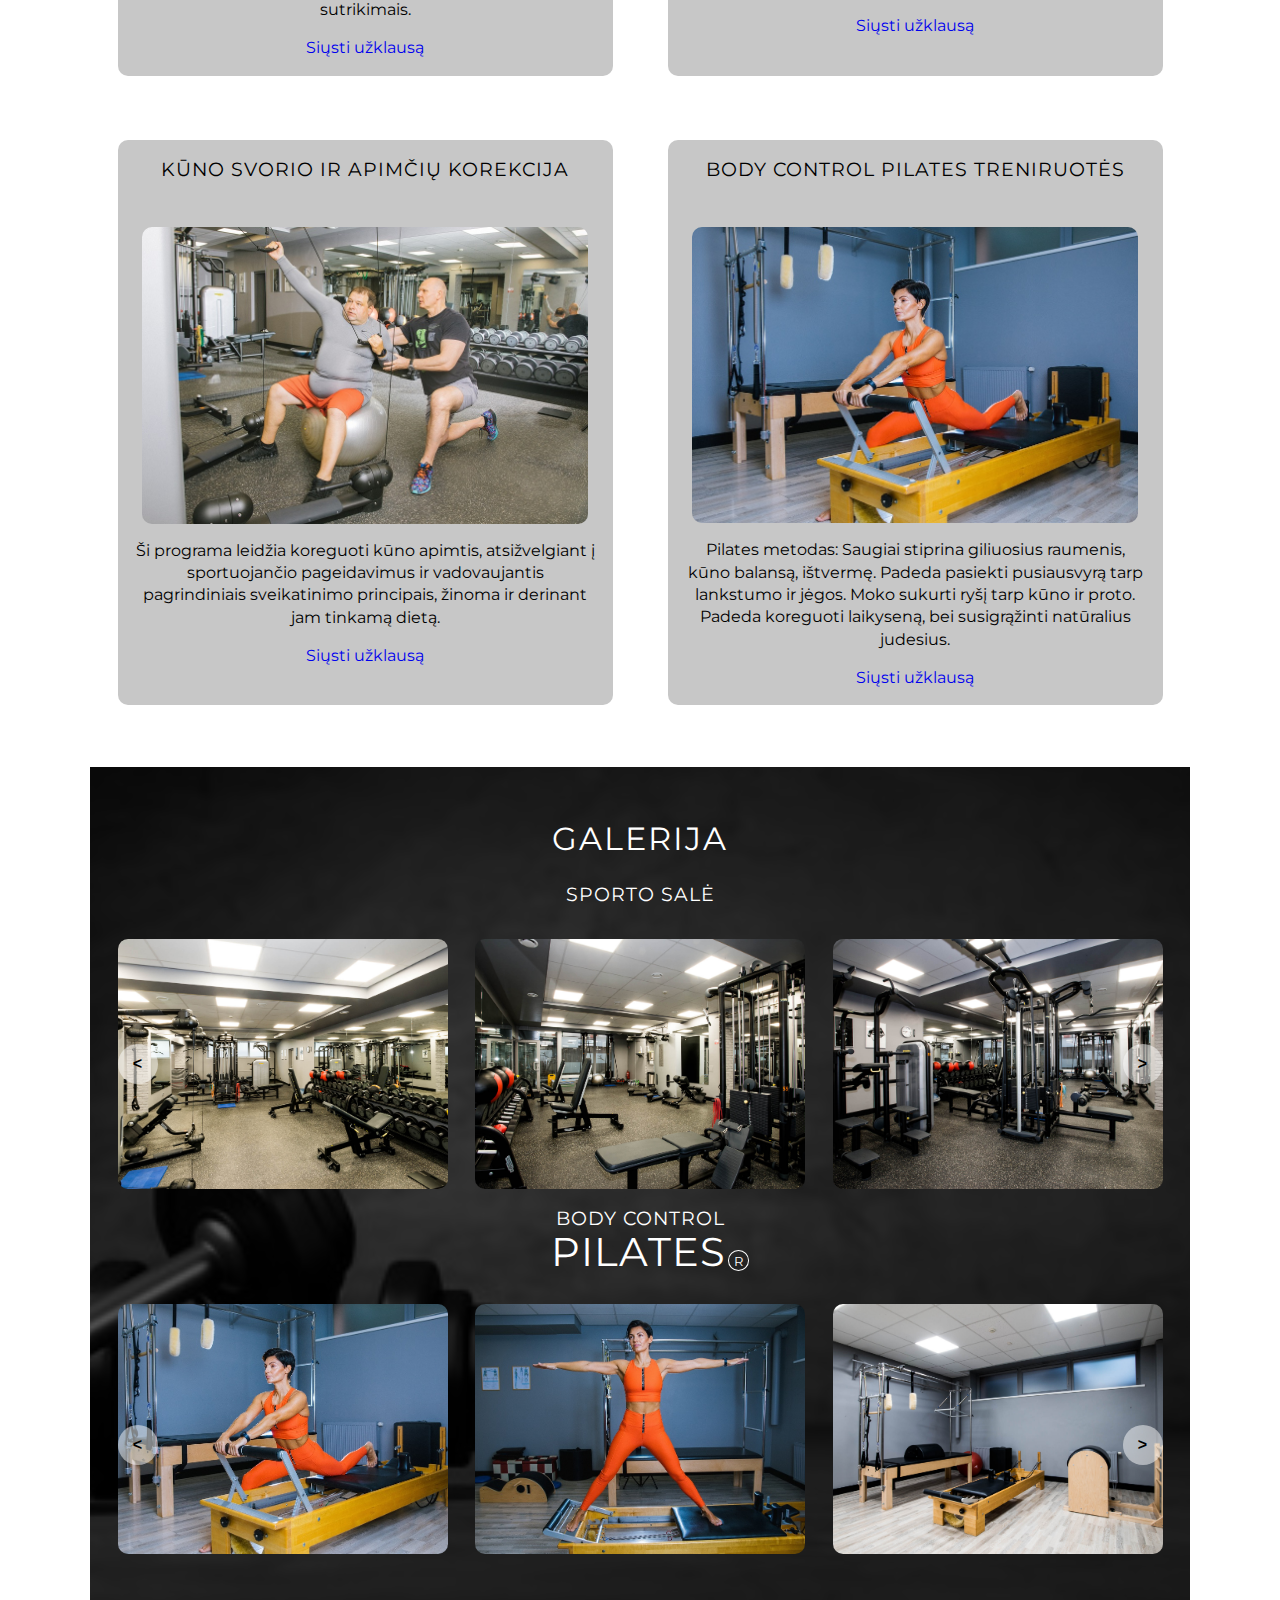
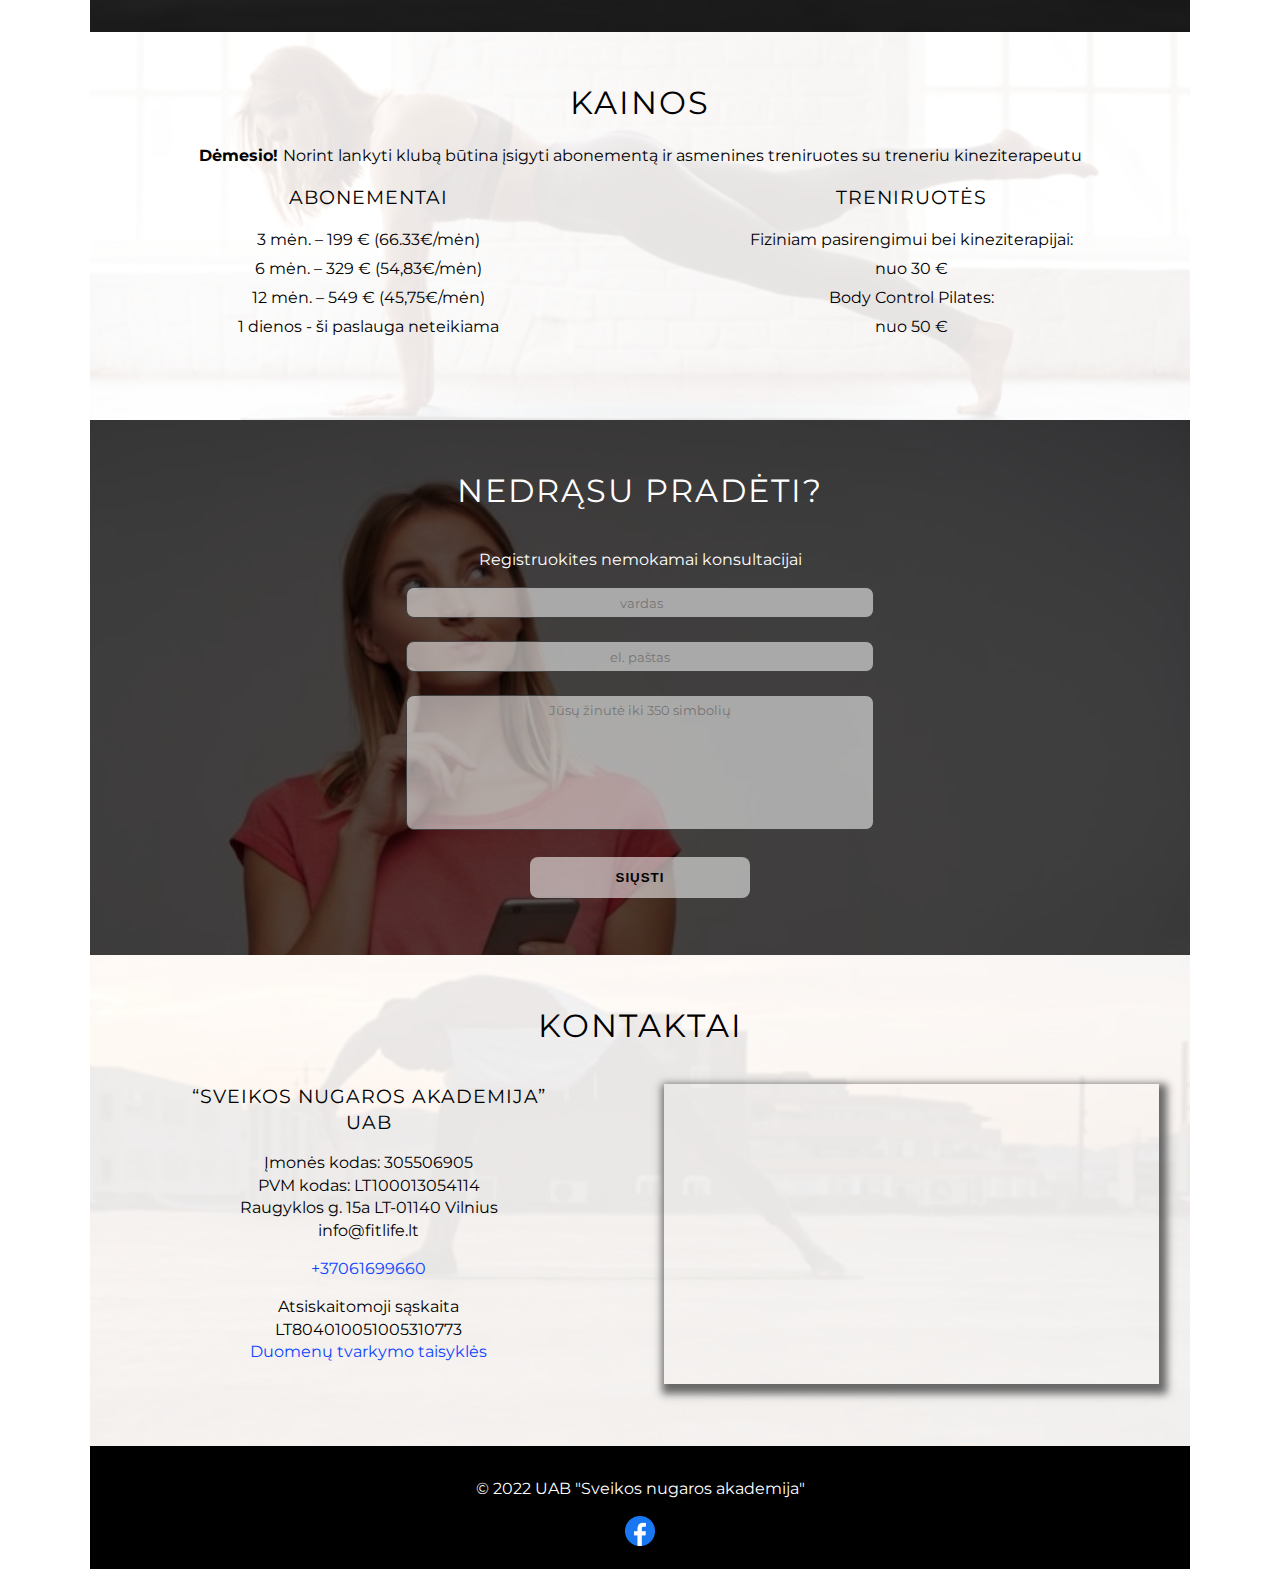
==== commit 6f1cc196: "Programu aprasymai" ====
--- a/index.html
+++ b/index.html
@@ -1,514 +1,1119 @@
 <!DOCTYPE html>
 <html lang="lt-LT">
-<head>
-    <meta charset="UTF-8">
-    <meta http-equiv="X-UA-Compatible" content="IE=edge">
-    <link rel="preconnect" href="https://fonts.googleapis.com">
-    <link rel="preconnect" href="https://fonts.gstatic.com" crossorigin>
-    <link href="https://fonts.googleapis.com/css2?family=Montserrat:wght@400;900&display=swap" rel="stylesheet" crossorigin="anonymous">
-    <meta name="viewport" content="width=device-width, initial-scale=1.0">
-    <title>FitLife</title>
-    <link href="style.css" rel="stylesheet">
-</head>
-
-<body id="main-body">
-
-    <!-- *********** NAVIGACIJA ************-->
-    <nav class="main-header container" id="myHeader"> 
-       <ul class="nav-list ">
-           <li class="LT languageVisible"> <a class="nav-list-actions" href="#main-content-H1-lt">apie mus</a></li>
-           <li class="LT languageVisible"> <a class="nav-list-actions" href="#programos-H1-lt">programos</a></li>
-           <li class="LT languageVisible"> <a class="nav-list-actions" href="#galery-H1-lt">galerija</a></li>
-           <li class="LT languageVisible"> <a class="nav-list-actions" href="#pricess-H1-lt">kainos</a></li>
-           <li class="LT languageVisible"> <a class="nav-list-actions" href="#form-H1-lt">užklausa</a></li>
-           <li class="LT languageVisible"> <a class="nav-list-actions" href="#contacts-H1-lt">kontaktai</a></li>
-           
-           <li class="EN disabled"> <a class="nav-list-actions" href="#main-content-H1-en">Home</a></li>
-           <li class="EN disabled"> <a class="nav-list-actions" href="#programos-H1-en">programs</a></li>
-           <li class="EN disabled"> <a class="nav-list-actions" href="#galery-H1-en">galery</a></li> 
-           <li class="EN disabled"> <a class="nav-list-actions" href="#pricess-H1-en">prices</a></li>
-           <li class="EN disabled"> <a class="nav-list-actions" href="#form-H1-en">inquiry</a></li>
-           <li class="EN disabled"> <a class="nav-list-actions" href="#contacts-H1-en">contacts</a></li>
-           
-           <li class="RU disabled"> <a class="nav-list-actions" href="#main-content-H1-ru">о нас</a></li>
-           <li class="RU disabled"> <a class="nav-list-actions" href="#programos-H1-ru">программы</a></li>
-           <li class="RU disabled"> <a class="nav-list-actions" href="#galery-H1-ru">галерея</a></li> 
-           <li class="RU disabled"> <a class="nav-list-actions" href="#pricess-H1-ru">Цены</a></li>
-           <li class="RU disabled"> <a class="nav-list-actions" href="#form-H1-ru">запрос</a></li>
-           <li class="RU disabled"> <a class="nav-list-actions" href="#contacts-H1-ru">контакты</a></li>
-
-           <li> <a id="LT-FLAG" class="nav-list-flags" href="#" > <img src="images/general/lt-flag.png" alt="Lt flag"> </a> </li>
-            <li> <a id="EN-FLAG" class="nav-list-flags" href="#" > <img src="images/general/uk-flag.png" alt="UK flag"> </a> </li>
-            <li> <a id="RU-FLAG" class="nav-list-flags" href="#" > <img src="images/general/ru-flag.png" alt="Ru flag"> </a> </li>
-        </ul>
-    </nav> 
-
-    <!-- <li> <a id="LT-FLAG" class="nav-list-flags" href="#" > <img src="images/general/lt-flag.png" alt="Lt flag"> </a> 
-        <a id="EN-FLAG" class="nav-list-flags" href="#" > <img src="images/general/uk-flag.png" alt="UK flag"> </a>
-        <a id="RU-FLAG" class="nav-list-flags" href="#" > <img src="images/general/ru-flag.png" alt="Ru flag"> </a>
-    </li> -->
-
-    <!-- *********** STRAIPSNIS/APRASYMAS ************-->
-
-    <section class="main-content container " id="main-content">   
-        <h1 class="LT languageVisible" > Sveiki atvykę į FitLife <span id="main-content-H1-lt"></span></h1>
-        <h1 class="EN disabled"> welcome to FitLife <span id="main-content-H1-en"></span></h1>
-        <h1 class="RU disabled">Добро пожаловать в FitLife<span id="main-content-H1-ru"></span></h1>
-
-        <div class="slider-div ">
-
-            <h2 class="LT languageVisible"> Kineziterapijos ir sporto studiją </h2>
-            <h2 class="EN disabled"> Kinesitherotherapy and fitness studio </h2>
-            <h2 class="RU disabled">студия kинезитерапии и спорта</h2>
-
-            <img class="slider-image carousel-item-visible" src="images/mainSlide/logoFITLIFE.jpg" alt="fitlife logo">
-            <img class="slider-image " src="images/general/bodyControl.jpeg" alt="body control pilates logo ">
-            <img class="slider-image " src="images/mainSlide/slide1.JPG" alt="people working out ">
-            <img class="slider-image " src="images/mainSlide/slide2.JPG" alt="people working out">
-            <img class="slider-image " src="images/mainSlide/slide3.JPG" alt="people working out ">
-            <img class="slider-image " src="images/mainSlide/slide4.JPG" alt="people working out"> 
-            <img class="slider-image " src="images/mainSlide/slide5.JPG" alt="people working out">  
-
-
-            <p class="LT languageVisible"> Jei esate žmogus, kuris ieško aukščiausio lygio paslaugų, jei esate žmogus, kuriam reikia išskirtinumo bei kokybės,
-                 tuomet FitLife sporto ir kineziterapijos studija yra kaip tik jums, nes čia mes remiamės šiais esminiais sporto ir sveikatingumo principais: svarbiausia - teisingas judesys,
-                 gera nuotaika sportuojant ir trenerio supratimas apie kiekvieno žmogaus poreikius ir galimybes. <br>
-                Sporto kokybę mūsų klube užtikrina geriausi Itališki treniruokliai iš Technogym bei ilgametę patirtį turintis treneris kineziterapeutas.
-                Sportuojant pas mus, jums nereikės laukt prie treniruoklių ar jaustis minioje, nes treniruotės vyksta tik su asmeneniu treneriu iš anksto sutartu laiku. <br>
-                <span class="stronger"> Susidomėjote? <br></span> Galite susisiekti su mumis dėl nemokamos konsultacijos: info@fitlife.lt </p>
-
-            <p class="EN disabled"> If you are a person looking for the highest level of service, 
-                if you are a person who needs exclusivity and quality, then FitLife fitness and physiotherapy studio is just for you
-                 because here we are following essential principles of sport and health: the most important thing is the correct movement,
-                  good mood and a coach’s understanding of each person’s needs and capabilities.<br>
-                The quality in our club is ensured by the best Italian equipment from Technogym and a physiotherapist with many years of experience.
-                While workingout in our studio you will not have to wait around to use exercise machines or feel crowded
-                 because the trainings take place only with a personal trainer at a pre-arranged time. <br>
-                <span class="stronger"> Interested? <br></span> You can contact us for a free consultation: info@fitlife.lt </p>
-
-
-            <p class="RU disabled">Если вы человек, ищущий услуги высочайшего уровня, если вы человек, которому нужна эксклюзивность и качество,
-                 то FitLife Sports and Physiotherapy Studio как раз для вас, потому что здесь мы основываемся на следующих основных принципах спорта
-                  и здоровья: самое главное - правильное движение, хорошее настроение в спорте и понимание тренером потребностей и возможностей 
-                  каждого человека.<br>
-                Качество занятий спортом в нашем клубе обеспечивают лучшие итальянские тренажеры Technogym и физиотерапевт с многолетним опытом.
-                Занимаясь спортом с нами, вам не придется ждать тренировки или чувствовать себя в толпе, потому что тренировка
-                 проходит только с личным тренером в заранее оговоренное время.<br>
-                <span class="stronger" > Заинтересованы? <br></span> Вы можете связаться с нами для получения бесплатной консультации: info@fitlife.lt</p>
-
-        </div>     
-    </section>
-
-    <section class="programos container"> 
-        <div class="programu-antraste">
-            <h1 class="LT languageVisible">Treniruočių programos<span id="programos-H1-lt"> </span></h1>
-            <h1 class="EN disabled"><span id="programos-H1-en"> </span> Training programs</h1>
-            <h1 class="RU disabled"><span id="programos-H1-ru"> </span> ОБУЧАЮЩИЕ ПРОГРАММЫ</h1>
-
-            <p class="LT languageVisible"> Norėdami patenkinti į mus besikreipiančių žmonių norus, kurie yra gana įvairūs, bet turintys bendrą tikslą būti sveikam, mes siūlome keturias treniruočių programas, kurios maksimaliai garantuotų tų norų realizavimą </p>
-            <p class="EN disabled"> To satisfy the desires of people who turn to us, who are quite diverse, but have a common goal to be healthy, we offer four training programs that will maximally guarantee the realization of those desires. </p>
-            <p class="RU disabled"> Для удовлетворения желаний обращающихся к нам людей, которые достаточно разнообразны, но имеют общую цель быть здоровыми, мы предлагаем четыре программы тренировок, которые максимально гарантируют реализацию этих желаний. </p>
-        </div>
-
-        <div class="programu-blokas"> 
-
-            <div class="prog-div">
-                <h2 class="LT languageVisible">atraminio-judamojo aparato gydymas ir profilaktika</h2>
-                <h2 class="EN disabled">treatment and prevention of musculoskeletal system</h2>
-                <h2 class="RU disabled">лечение и профилактика опорно-двигательного аппарата</h2>
-                
-                <img  src="images/mainSlide/slide1.JPG" alt="sporto sale su iranga" class="programos-img" >
-            </div>
-            <div class="prog-div">
-                <h2 class="LT languageVisible">bendrojo fizinio pasirengimo gerinimas</h2>
-                <h2 class="EN disabled">improving general physical fitness</h2>
-                <h2 class="RU disabled">улучшение общей физической подготовки</h2>
-                
-                <img  src="images/mainSlide/slide2.JPG" alt="sporto sale su iranga" class="programos-img" >
-            </div>
-        </div>
-        
-        <div class="programu-blokas"> 
-            <div class="prog-div">
-                <h2 class="LT languageVisible">kūno svorio ir apimčių korekcija</h2>
-                <h2 class="EN disabled">correction of body weight and volume</h2>
-                <h2 class="RU disabled">коррекция массы тела и объема</h2>
-                
-                <img  src="images/mainSlide/slide3.JPG" alt="sporto sale su iranga" class="programos-img" >
-            </div>
-            <div class="prog-div">
-                <h2 class="LT languageVisible">body control pilates treniruotės</h2>
-                <h2 class="EN disabled">body control pilates workouts</h2>
-                <h2 class="RU disabled">тренировки по пилатесу с контролем тела</h2>
-                
-                <img  src="images/mainSlide/slide2.JPG" alt="sporto sale su iranga" class="programos-img" >
-            </div>
-        </div>
-    </section>
-
-
-<!-- ***********GALERIJA ************-->
-<section class="galery container" id="galery" >
-
-    <h1 class="LT languageVisible" ><span id="galery-H1-lt"> </span> galerija</h1>
-    <h1 class="EN disabled"><span id="galery-H1-en"> </span> galery</h1>
-    <h1 class="RU disabled"><span id="galery-H1-ru"> </span> галерея</h1>
-
-    <h2 class="LT languageVisible">Sporto salė</h2>
-    <h2 class="EN disabled">Gym</h2>
-    <h2 class="RU disabled" >Спортзал</h2>
-
-    <div class="gym-pics">
-            <!--***** PICTURES *******-->
-
-        <div   class="gym-image-div carousel-item-visible triple-carousel-item-visible">
-            <img src="images/sportoSale/1.jpg" alt="pagrindine sale su kinesi treniruokliu bei svoriais" class="gym-image-image" >
-        </div>
-        <div    class="gym-image-div triple-carousel-item-visible">
-            <img  src="images/sportoSale/2.jpg" alt="sporto sale su iranga" class="gym-image-image" >
-        </div>
-        <div  class="gym-image-div triple-carousel-item-visible">
-            <img  src="images/sportoSale/3.jpg" alt="sporto sale su iranga" class="gym-image-image" >
-        </div>
-
-        <div class="gym-image-div">
-            <img src="images/sportoSale/4.jpg" alt="sporto sale su iranga" class="gym-image-image" >
-        </div>
-        <div  class="gym-image-div">
-            <img src="images/sportoSale/5.jpg" alt="sporto sale su iranga" class="gym-image-image" >
-        </div>
-        <div  class="gym-image-div">
-            <img src="images/sportoSale/6.jpg" alt="sporto sale su iranga" class="gym-image-image" >
-        </div>
-
-        <div class="gym-image-div">
-            <img src="images/sportoSale/7.jpg" alt="sporto sale su iranga" class="gym-image-image" >
-        </div>
-        <div  class="gym-image-div">
-            <img src="images/sportoSale/8.jpg" alt="sporto sale su iranga" class="gym-image-image" >
-        </div>
-
-        <div  class="gym-image-div">
-            <img src="images/sportoSale/legPress.JPG" alt="sporto sale su iranga" class="gym-image-image" >
-        </div>
-
-        <div  class="gym-image-div">
-            <img src="images/sportoSale/steperiai.JPG" alt="sporto sale su iranga" class="gym-image-image" >
-        </div>
-
-        <div  class="gym-image-div">
-            <img src="images/sportoSale/9.jpg" alt="sporto sale su iranga" class="gym-image-image" >
-        </div>
-
-        <div  class="gym-image-div">
-            <img src="images/sportoSale/10.jpg" alt="sporto sale su iranga" class="gym-image-image" >
-        </div>
-
-        <div  class="gym-image-div">
-            <img src="images/sportoSale/irklavimas1.JPG" alt="sporto sale su iranga" class="gym-image-image" >
-        </div>
-        <div  class="gym-image-div">
-            <img src="images/sportoSale/irklavimas2.JPG" alt="sporto sale su iranga" class="gym-image-image" >
-        </div>
-
-        <div  class="gym-image-div">
-            <img src="images/sportoSale/takelisIrDviratis.JPG" alt="sporto sale su iranga" class="gym-image-image" >
-        </div>
-
-        <div  class="gym-image-div">
-            <img src="images/sportoSale/elipsiniai1.JPG" alt="sporto sale su iranga" class="gym-image-image" >
-        </div>
-        <div  class="gym-image-div">
-            <img src="images/sportoSale/elipsiniai2.JPG" alt="sporto sale su iranga" class="gym-image-image" >
-        </div>
-
-        <!--***** MODAL PROTOTYPE *******-->
-        <div class="g-Modal" id="gModal">  <!--*** modals**-->
-            <!-- <div class="gmodal-content">   // modalDiv 
-                <img src="images/1.jpg" > // pics
-                <div class= "carousel-actions" >  // buttonDiv
-                    <button id="carousel-button-prev" aria-label="Previous Slide"><</button>  // buttonNext
-                    <button id="carousel-button-next" aria-label="Next Slide">></button> // buttonPrev
-                </div> 
-                <span class="gclose">&times;</span> // spans
-            </div> -->
-        </div>    
-
-            <!--***** BUTTONS *******-->
-        <div class="carousel-actions single-slide-btn">
-            <button id="carousel-button-prev" aria-label="Previous Slide"><</button>
-            <button id="carousel-button-next" aria-label="Next Slide">></button>
-        </div>
-
-        <div class="carousel-3-actions slide-3-btn">
-            <button id="carousel-3-button1-prev" aria-label="Previous Slide"><</button>
-            <button id="carousel-3-button1-next" aria-label="Next Slide">></button>
-        </div>
-
-    </div>
-    
-    <!-- <h2 class="LT languageVisible"><span class="bodyControl"> body control</span>
-        <br><span class="bodyControlLarge"> pilates</span>
-        <span class="bodyControlSmall">r </span> </h2>
-
-
-    <h2 class="EN disabled"> Pilates studio </h2>
-    <h2 class="RU disabled">Студия пилатеса</h2> -->
-
-
-    <h2> <span class="bodyControl"> body control</span>
-        <br><span class="bodyControlLarge"> pilates</span>
-        <span class="bodyControlSmall">r </span> </h2>
-
-
-    <div class="pilates-pics" >
-        
-            <div  class="pil-image-div carousel-item-visible triple-carousel-item-visible ">
-                <img src="images/pilatesStudija/pilSlide1.JPG" alt="pilates sale su iranga" class="pil-image-image" >
-            </div>
-            <div  class="pil-image-div triple-carousel-item-visible ">
-                <img src="images/pilatesStudija/pilSlide2.JPG" alt="pilates sale su iranga" class="pil-image-image" >
-            </div>
-            <div  class="pil-image-div triple-carousel-item-visible ">
-                <img src="images/pilatesStudija/pil13.jpg" alt="pilates sale su iranga" class="pil-image-image" >
-            </div>
-       
-            <div  class="pil-image-div">
-                <img src="images/pilatesStudija/pil11.jpg" alt="pilates sale su iranga" class="pil-image-image" >
-            </div>
-            <div  class="pil-image-div">
-                <img src="images/pilatesStudija/pil12.jpg" alt="pilates sale su iranga" class="pil-image-image" >
-            </div>
-
-        
-        
-        <div class="carousel-actions single-slide-btn">
-            <button id="carousel-button2-prev" aria-label="Previous Slide"><</button>
-            <button id="carousel-button2-next" aria-label="Next Slide">></button>
-        </div>
-
-        <div class="carousel-3-actions slide-3-btn">
-            
-            <button id="carousel-3-button2-prev" aria-label="Previous Slide"><</button>
-            <button id="carousel-3-button2-next" aria-label="Next Slide">></button>
-            
-        </div>
-    </div>
-
-</section>
-
-
-<!-- *********** KAINOS LT ************-->
-<section class="pricess container LT languageVisible" > 
-    <h1>kainos <span id="pricess-H1-lt"> </span></h1>  
-    <div class="kainos">
-        <div class="box-item-left">
-            <h2>Abonementai</h2>
-            <p class="padding-p">Dėmesio!  Norint lankyti klubą būtina įsigyti abonementą ir asmenines treniruotes su treneriu/kineziterapeutu</p>
-            <ul>
-                <li class="listItem" >3 mėn. – 199 € (66.33€/mėn)</li>
-                <li class="listItem" >6 mėn. – 329 € (54,83€/mėn)</li>
-                <li class="listItem" >12 mėn. – 549 € (45,75€/mėn)</li>
-                <li class="listItem" >1 dienos - ši paslauga neteikiama</li>
+    <head>
+        <meta charset="UTF-8" />
+        <meta http-equiv="X-UA-Compatible" content="IE=edge" />
+        <link rel="preconnect" href="https://fonts.googleapis.com" />
+        <link rel="preconnect" href="https://fonts.gstatic.com" crossorigin />
+        <link
+            href="https://fonts.googleapis.com/css2?family=Montserrat:wght@400;900&display=swap"
+            rel="stylesheet"
+            crossorigin="anonymous"
+        />
+        <meta name="viewport" content="width=device-width, initial-scale=1.0" />
+        <title>FitLife</title>
+        <link href="style.css" rel="stylesheet" />
+    </head>
+
+    <body id="main-body">
+        <!-- *********** NAVIGACIJA ************-->
+        <nav class="main-header container" id="myHeader">
+            <ul class="nav-list">
+                <li class="LT languageVisible">
+                    <a class="nav-list-actions" href="#main-content-H1-lt"
+                        >apie mus</a
+                    >
+                </li>
+                <li class="LT languageVisible">
+                    <a class="nav-list-actions" href="#programos-H1-lt"
+                        >programos</a
+                    >
+                </li>
+                <li class="LT languageVisible">
+                    <a class="nav-list-actions" href="#galery-H1-lt"
+                        >galerija</a
+                    >
+                </li>
+                <li class="LT languageVisible">
+                    <a class="nav-list-actions" href="#pricess-H1-lt">kainos</a>
+                </li>
+                <li class="LT languageVisible">
+                    <a class="nav-list-actions" href="#form-H1-lt">užklausa</a>
+                </li>
+                <li class="LT languageVisible">
+                    <a class="nav-list-actions" href="#contacts-H1-lt"
+                        >kontaktai</a
+                    >
+                </li>
+
+                <li class="EN disabled">
+                    <a class="nav-list-actions" href="#main-content-H1-en"
+                        >Home</a
+                    >
+                </li>
+                <li class="EN disabled">
+                    <a class="nav-list-actions" href="#programos-H1-en"
+                        >programs</a
+                    >
+                </li>
+                <li class="EN disabled">
+                    <a class="nav-list-actions" href="#galery-H1-en">galery</a>
+                </li>
+                <li class="EN disabled">
+                    <a class="nav-list-actions" href="#pricess-H1-en">prices</a>
+                </li>
+                <li class="EN disabled">
+                    <a class="nav-list-actions" href="#form-H1-en">inquiry</a>
+                </li>
+                <li class="EN disabled">
+                    <a class="nav-list-actions" href="#contacts-H1-en"
+                        >contacts</a
+                    >
+                </li>
+
+                <li class="RU disabled">
+                    <a class="nav-list-actions" href="#main-content-H1-ru"
+                        >о нас</a
+                    >
+                </li>
+                <li class="RU disabled">
+                    <a class="nav-list-actions" href="#programos-H1-ru"
+                        >программы</a
+                    >
+                </li>
+                <li class="RU disabled">
+                    <a class="nav-list-actions" href="#galery-H1-ru">галерея</a>
+                </li>
+                <li class="RU disabled">
+                    <a class="nav-list-actions" href="#pricess-H1-ru">Цены</a>
+                </li>
+                <li class="RU disabled">
+                    <a class="nav-list-actions" href="#form-H1-ru">запрос</a>
+                </li>
+                <li class="RU disabled">
+                    <a class="nav-list-actions" href="#contacts-H1-ru"
+                        >контакты</a
+                    >
+                </li>
+
+                <li>
+                    <a id="LT-FLAG" class="nav-list-flags" href="#">
+                        <img src="images/general/lt-flag.png" alt="Lt flag" />
+                    </a>
+                </li>
+                <li>
+                    <a id="EN-FLAG" class="nav-list-flags" href="#">
+                        <img src="images/general/uk-flag.png" alt="UK flag" />
+                    </a>
+                </li>
+                <li>
+                    <a id="RU-FLAG" class="nav-list-flags" href="#">
+                        <img src="images/general/ru-flag.png" alt="Ru flag" />
+                    </a>
+                </li>
             </ul>
-        </div>
-        <div class="box-item-right">
-            <h2>Treniruotės</h2>
-            <p class="padding-p">Individualios treniruotės fiziniam pasirengimui <br> bei kineziterapijai su treniruokliais:</p>
-            <ul>
-                <li class="listItem" >nuo 30 € </li>
-                <!-- <li class="listItem" >Vienkartinis apsilankymas - ši paslauga neteikiama</li> -->
-            </ul>
-            <p class="padding-p">Body Control Pilates individualios treniruotės:</p>
-            <ul>
-                <!-- <li>10 treniruočių – 500 €</li> -->
-                <li>nuo 50 €</li>
-            </ul>
-        </div>
-    </div>
-</section>
-
-<!-- *********** kainos EN ************-->
-
-<section class="pricess container EN disabled"> 
-    <h1>Prices <span id="pricess-H1-en"> </span></h1>  
-    <div class="kainos">
-        <div class="box-item-left">
-            <h2>Memberships</h2>
-            <p class="padding-p">Attention! To attend the club it is necessary to purchase a membership and personal workouts with a trainer</p>
-            <ul>
-                <li class="listItem" >3 months – 199 € (66.33€/month)</li>
-                <li class="listItem" >6 months – 329 € (54,83€/month)</li>
-                <li class="listItem" >12 months – 549 € (45,75€/month)</li>
-                <li class="listItem" >1 day - this service is not available</li>
-            </ul>
-        </div>
-        <div class="box-item-right">
-            <h2>workouts</h2>
-            <p class="padding-p">Individual workouts for physical fitness <br> and physiotherapy with exercise machines:</p>
-            <ul>
-                <li class="listItem" > from 30 € </li>
-                <!-- <li class="listItem" >1 time – this service is not available</li> -->
-            </ul>
-            <p class="padding-p">Body Control Pilates personal workouts</p>
-            <ul>
-                <!-- <li>10 times – 500 €</li> -->
-                <li > from 50 €  </li>
-            </ul>
-        </div>
-    </div>
-</section>
-<!-- *********** KAINOS Ru ************-->
-<section class="pricess container RU disabled"> 
-    <h1>Цены <span id="pricess-H1-ru"> </span></h1>  
-    <div class="kainos">
-        <div class="box-item-left">
-            <h2>Подписки</h2>
-            <p class="padding-p">Внимание! Для посещения клуба необходимо приобрести 
-                абонемент и персональное обучение у тренера / физиотерапевта</p>
-            <ul>
-                <li class="listItem" >3 месяца – 199 € (66.33€/месяц)</li>
-                <li class="listItem" >6 месяц – 329 € (54,83€/месяц)</li>
-                <li class="listItem" >12 месяц – 549 € (45,75€/месяц)</li>
-                <li class="listItem" >1 день - эта услуга недоступна</li>
-            </ul>
-        </div>
-        <div class="box-item-right">
-            <h2>Тренировки</h2>
-            <p class="padding-p">Индивидуальные тренировки для физической подготовки <br> и физиотерапия на тренажерах:</p>
-            <ul>
-                <li class="listItem" >от 30 €</li>
-                <!-- <li class="listItem" >1 тренировокa - эта услуга недоступна</li> -->
-            </ul>
-            <p class="padding-p">Индивидуальная тренировка Body Control Pilates:</p>
-            <ul>
-                <!-- <li>10 тренировок – 500 €</li> -->
-                <li >от 50 €</li>
-            </ul>
-        </div>
-    </div>
-</section>
-
-
-
-<!-- *********** UZKLAUSOS FORMA LT ************  -->
-<section class="form container LT languageVisible" > 
-    <h1>NEDRĄSU PRADĖTI?<span id="form-H1-lt"> </span></h1>  
-    <p>Registruokites nemokamai konsultacijai</p>
-    <div id="uzklausosId" class="uzklausa">
-        <form id="Email-Collector" class="email-collector" action="https://formsubmit.co/info@fitlife.lt" method="POST">
-            <input id="firstNameId" name="firstName" type="text" required placeholder=" vardas"   required  > <br>
-            <input id="emailAddressId" pattern="[a-z0-9._%+-]+@[a-z0-9.-]+\.[a-z]{2,}$" name="email" type="email" required  placeholder="el. paštas"   required  ><br>
-            <textarea  id="messageTextId"  wrap="hard" name="message" type="text" placeholder="Jūsų žinutė iki 350 simbolių" maxlength="350" required ></textarea>          
-            <input type="hidden" name="_next" value="https://fitlife.lt/thanks.html">
-            <button class="send-btn" id="sendBtn" type="submit">Siųsti</button>
-        </form>
-    </div>
-</section>
-
-<!-- *********** UZKLAUSOS FORMA EN INQUIRY ************-->
-<section class="form container EN  disabled"> 
-    <h1>not sure how to start?<span id="form-H1-en"> </span></h1>  
-    <p>Sign up for a free consultation</p>
-    <div id="uzklausosId" class="uzklausa">
-        <form id="Email-Collector" class="email-collector" action="https://formsubmit.co/info@fitlife.lt" method="POST">
-            <input id="firstNameId" name="firstName" type="text" required placeholder="First name"   required  > <br>
-            <input id="emailAddressId" pattern="[a-z0-9._%+-]+@[a-z0-9.-]+\.[a-z]{2,}$" name="email" type="email" required  placeholder="email address"   required  ><br>
-            <textarea  id="messageTextId"  wrap="hard" name="message" type="text" placeholder="your message up to 350 letters" maxlength="350" required ></textarea>   
-            <input type="hidden" name="_next" value="https://fitlife.lt/thanks.html"> 
-            <button class="send-btn" id="sendBtn" type="submit">Send</button>
-        </form>
-    </div>
-</section>
-
-<!-- *********** UZKLAUSOS FORMA ************-->
-<section class="form container RU disabled"> 
-    <h1>СМЕЛИ НАЧАТЬ?<span id="form-H1-ru"> </span></h1>  
-    <p>Запишитесь на бесплатную консультацию</p>
-    <div id="uzklausosId" class="uzklausa">
-        <form id="Email-Collector" class="email-collector" action="https://formsubmit.co/info@fitlife.lt" method="POST">
-            <input id="firstNameId" name="firstName" type="text" required placeholder="имя"   required  > <br>
-            <input id="emailAddressId" pattern="[a-z0-9._%+-]+@[a-z0-9.-]+\.[a-z]{2,}$" name="email" type="email" required  placeholder="Эл. почта"   required  ><br>
-            <textarea  id="messageTextId"  wrap="hard" name="message" type="text" placeholder="Ваше сообщение должно содержать до 350 символов." maxlength="350" required ></textarea>    
-            <input type="hidden" name="_next" value="https://fitlife.lt/thanks.html">
-            <button class="send-btn" id="sendBtn" type="submit">послать</button>
-        </form>
-    </div>
-</section>
-
-<!-- *********** KONTAKTAI ************-->
-<section class="contacts container LT languageVisible" id="contacts">
-    <h1>kontaktai<span id="contacts-H1-lt"> </span></h1>
-    <div class="kontaktai">
-        <div class="box-item-left">
-            <h3>“SVEIKOS NUGAROS AKADEMIJA”<br> UAB</h3>
-            <p> Įmonės kodas: 305506905 <br>
-                PVM kodas: LT100013054114<br>
-                Raugyklos g. 15a LT-01140 Vilnius<br>
-                info@fitlife.lt<br></p> 
-            <a class="tel" href="tel:+37061699660">+37061699660</a>
-            <p> Atsiskaitomoji sąskaita <br> LT804010051005310773<br>
-            <a href="taisyklesLT.html">Duomenų tvarkymo taisyklės</a> <br></p>
-        </div>
-        <div class="box-item-right">
-            <iframe src="https://www.google.com/maps/embed?pb=!1m18!1m12!1m3!1d2307.0031402523687!2d25.277968699951334!3d54.674373038304076!2m3!1f0!2f0!3f0!3m2!1i1024!2i768!4f13.1!3m3!1m2!1s0x46dd946af8b57ed9%3A0x240a9e6f66e1a380!2sRaugyklos%20g.%2015a%2C%20Vilnius%2001140!5e0!3m2!1sen!2slt!4v1635147686265!5m2!1sen!2slt" width="400" height="300" style="border:0;" allowfullscreen="" loading="lazy"></iframe>
-        </div>
-    </div>
-</section>
-
-<!-- *********** KONTAKTAI EN ************-->
-<section class="contacts container EN disabled" id="contacts">
-    <h1>contacts<span id="contacts-H1-en"> </span></h1>
-    <div class="kontaktai">
-        <div class="box-item-left">
-            <h3>“SVEIKOS NUGAROS AKADEMIJA”<br> UAB</h3>
-            <p> Company code: 305506905 <br>
-                VAT code: LT100013054114<br>
-                Raugyklos g. 15a LT-01140 Vilnius<br>
-                info@fitlife.lt<br></p> 
-                <a class="tel" href="tel:+37061699660">+37061699660</a>
-                <p> Bank account (IBAN) <br>
-                    LT804010051005310773<br>
-                <a href="taisyklesUK.html">Data processing rules</a> <br></p>
-        </div>       
-        <div class="box-item-right">
-            <iframe src="https://www.google.com/maps/embed?pb=!1m18!1m12!1m3!1d2307.0031402523687!2d25.277968699951334!3d54.674373038304076!2m3!1f0!2f0!3f0!3m2!1i1024!2i768!4f13.1!3m3!1m2!1s0x46dd946af8b57ed9%3A0x240a9e6f66e1a380!2sRaugyklos%20g.%2015a%2C%20Vilnius%2001140!5e0!3m2!1sen!2slt!4v1635147686265!5m2!1sen!2slt" width="400" height="300" style="border:0;" allowfullscreen="" loading="lazy"></iframe>
-        </div>
-    </div>
-</section>
-
-
-<!-- *********** KONTAKTAI RU ************-->
-<section class="contacts container RU disabled" id="contacts">
-    <h1>контакты<span id="contacts-H1-ru"> </span></h1>
-    <div class="kontaktai">
-        <div class="box-item-left">
-            <h3>“SVEIKOS NUGAROS AKADEMIJA”<br> UAB</h3>
-            <p> Код компании: 305506905 <br>
-                Код НДС: LT100013054114<br>
-                Raugyklos g. 15a LT-01140 Vilnius<br>
-                info@fitlife.lt<br></p> 
-                <a class="tel" href="tel:+37061699660">+37061699660</a>
-
-                <p> банковский счетa <br>
-                    LT804010051005310773<br>
-                   <a href="taisyklesRU.html">Правила обработки данных</a> <br></p>
-        </div>
-        <div class="box-item-right">
-            <iframe src="https://www.google.com/maps/embed?pb=!1m18!1m12!1m3!1d2307.0031402523687!2d25.277968699951334!3d54.674373038304076!2m3!1f0!2f0!3f0!3m2!1i1024!2i768!4f13.1!3m3!1m2!1s0x46dd946af8b57ed9%3A0x240a9e6f66e1a380!2sRaugyklos%20g.%2015a%2C%20Vilnius%2001140!5e0!3m2!1sen!2slt!4v1635147686265!5m2!1sen!2slt" width="400" height="300" style="border:0;" allowfullscreen="" loading="lazy"></iframe>
-
-        </div>
-    </div>
-</section>
-
-
-    <footer class="main-footer container">
-        <p> © 2021 UAB "Sveikos nugaros akademija" </p>
-        <a rel="noopener" href="https://www.facebook.com/FitLife.lt/?hc_ref=SEARCH" target="_blank"> <img  src="images/general/Facebooklogo2021.png" alt="faceboog logo icon" ></a>  
-    </footer>
-
-     <script src="script.js"></script>
-    
-</body>
-
-</html>+        </nav>
+
+        <!-- *********** STRAIPSNIS/APRASYMAS ************-->
+
+        <section class="main-content container" id="main-content">
+            <h1 class="LT languageVisible">
+                Sveiki atvykę į FitLife <span id="main-content-H1-lt"></span>
+            </h1>
+            <h1 class="EN disabled">
+                welcome to FitLife <span id="main-content-H1-en"></span>
+            </h1>
+            <h1 class="RU disabled">
+                Добро пожаловать в FitLife<span id="main-content-H1-ru"></span>
+            </h1>
+
+            <div class="slider-div">
+                <h2 class="LT languageVisible">
+                    Kineziterapijos ir sporto studiją
+                </h2>
+                <h2 class="EN disabled">
+                    Kinesitherotherapy and fitness studio
+                </h2>
+                <h2 class="RU disabled">студия kинезитерапии и спорта</h2>
+
+                <img
+                    class="slider-image carousel-item-visible"
+                    src="images/mainSlide/logoFITLIFE.jpg"
+                    alt="fitlife logo"
+                />
+                <img
+                    class="slider-image"
+                    src="images/general/bodyControl.jpeg"
+                    alt="body control pilates logo "
+                />
+                <img
+                    class="slider-image"
+                    src="images/mainSlide/slide1.JPG"
+                    alt="people working out "
+                />
+                <img
+                    class="slider-image"
+                    src="images/mainSlide/slide2.JPG"
+                    alt="people working out"
+                />
+                <img
+                    class="slider-image"
+                    src="images/mainSlide/slide3.JPG"
+                    alt="people working out "
+                />
+                <img
+                    class="slider-image"
+                    src="images/mainSlide/slide4.JPG"
+                    alt="people working out"
+                />
+                <img
+                    class="slider-image"
+                    src="images/mainSlide/slide5.JPG"
+                    alt="people working out"
+                />
+
+                <p class="LT languageVisible">
+                    Jei esate žmogus, kuris ieško aukščiausio lygio paslaugų,
+                    jei esate žmogus, kuriam reikia išskirtinumo bei kokybės,
+                    tuomet FitLife sporto ir kineziterapijos studija yra kaip
+                    tik jums, nes čia mes remiamės šiais esminiais sporto ir
+                    sveikatingumo principais: svarbiausia - teisingas judesys,
+                    gera nuotaika sportuojant ir trenerio supratimas apie
+                    kiekvieno žmogaus poreikius ir galimybes. <br />
+                    Sporto kokybę mūsų klube užtikrina geriausi Itališki
+                    treniruokliai iš Technogym bei ilgametę patirtį turintis
+                    treneris kineziterapeutas. Sportuojant pas mus, jums
+                    nereikės laukt prie treniruoklių ar jaustis minioje, nes
+                    treniruotės vyksta tik su asmeneniu treneriu iš anksto
+                    sutartu laiku. <br />
+                    <span class="stronger">
+                        Susidomėjote?
+                        <a href="#form-H1-lt">Spauskite čia </a>
+                    </span>
+                </p>
+
+                <p class="EN disabled">
+                    If you are a person looking for the highest level of
+                    service, if you are a person who needs exclusivity and
+                    quality, then FitLife fitness and physiotherapy studio is
+                    just for you because here we are following essential
+                    principles of sport and health: the most important thing is
+                    the correct movement, good mood and a coach’s understanding
+                    of each person’s needs and capabilities.<br />
+                    The quality in our club is ensured by the best Italian
+                    equipment from Technogym and a physiotherapist with many
+                    years of experience. While workingout in our studio you will
+                    not have to wait around to use exercise machines or feel
+                    crowded because the trainings take place only with a
+                    personal trainer at a pre-arranged time. <br />
+                    <span class="stronger">
+                        Interested?
+                        <a href="#form-H1-en">Send an inquiry </a>
+                    </span>
+                </p>
+
+                <p class="RU disabled">
+                    Если вы человек, ищущий услуги высочайшего уровня, если вы
+                    человек, которому нужна эксклюзивность и качество, то
+                    FitLife Sports and Physiotherapy Studio как раз для вас,
+                    потому что здесь мы основываемся на следующих основных
+                    принципах спорта и здоровья: самое главное - правильное
+                    движение, хорошее настроение в спорте и понимание тренером
+                    потребностей и возможностей каждого человека.<br />
+                    Качество занятий спортом в нашем клубе обеспечивают лучшие
+                    итальянские тренажеры Technogym и физиотерапевт с
+                    многолетним опытом. Занимаясь спортом с нами, вам не
+                    придется ждать тренировки или чувствовать себя в толпе,
+                    потому что тренировка проходит только с личным тренером в
+                    заранее оговоренное время.<br />
+                    <span class="stronger">
+                        Заинтересованы?
+                        <a href="#form-H1-ru">Нажмите здесь </a>
+                    </span>
+                </p>
+            </div>
+        </section>
+
+        <section class="programos container">
+            <div class="programu-antraste">
+                <h1 class="LT languageVisible">
+                    Treniruočių programos<span id="programos-H1-lt"> </span>
+                </h1>
+                <h1 class="EN disabled">
+                    <span id="programos-H1-en"> </span> Training programs
+                </h1>
+                <h1 class="RU disabled">
+                    <span id="programos-H1-ru"> </span> ОБУЧАЮЩИЕ ПРОГРАММЫ
+                </h1>
+
+                <p class="LT languageVisible">
+                    Norėdami patenkinti į mus besikreipiančių žmonių norus,
+                    kurie yra gana įvairūs, bet turintys bendrą tikslą būti
+                    sveikam, mes siūlome keturias treniruočių programas, kurios
+                    maksimaliai garantuotų tų norų realizavimą
+                </p>
+
+                <p class="EN disabled">
+                    To satisfy the desires of people who turn to us, who are
+                    quite diverse, but have a common goal to be healthy, we
+                    offer four training programs that will maximally guarantee
+                    the realization of those desires.
+                </p>
+                <p class="RU disabled">
+                    Для удовлетворения желаний обращающихся к нам людей, которые
+                    достаточно разнообразны, но имеют общую цель быть здоровыми,
+                    мы предлагаем четыре программы тренировок, которые
+                    максимально гарантируют реализацию этих желаний.
+                </p>
+            </div>
+
+            <div class="programu-blokas">
+                <div class="prog-div">
+                    <h2 class="LT languageVisible">
+                        atraminio-judamojo aparato gydymas ir profilaktika
+                    </h2>
+                    <h2 class="EN disabled">
+                        treatment and prevention of musculoskeletal system
+                    </h2>
+                    <h2 class="RU disabled">
+                        лечение и профилактика опорно-двигательного аппарата
+                    </h2>
+
+                    <img
+                        src="images/mainSlide/slide1.JPG"
+                        alt="sporto sale su iranga"
+                        class="programos-img"
+                    />
+                    <p class="LT languageVisible">
+                        Esame parinkę ir pritaikę specializuotų pratimų rinkinį,
+                        kurie padeda žmogui atsikratyti įvairių negalavimų,
+                        siejamų su stuburo ir sąnarių (įskaitant klubo) funkcijų
+                        sutrikimais. <br />
+                        <a
+                            class="LT languageVisible form-link"
+                            href="#form-H1-lt"
+                            >Siųsti užklausą
+                        </a>
+                    </p>
+                    <p class="EN disabled">
+                        We have also selected a set of specialized exercises to
+                        help a person get rid of various ailments associated
+                        with spinal and joint (including hip) disorders. <br />
+                        <a class="EN disabled form-link" href="#form-H1-en"
+                            >Send an inquiry
+                        </a>
+                    </p>
+                    <p class="RU disabled">
+                        Также мы подобрали комплекс специализированных
+                        упражнений, помогающих человеку избавиться от различных
+                        недугов, связанных с поражением позвоночника и суставов
+                        (в том числе тазобедренных). <br />
+                        <a class="RU disable form-link" href="#form-H1-ru"
+                            >Oтправить слышит
+                        </a>
+                    </p>
+                </div>
+                <div class="prog-div">
+                    <h2 class="LT languageVisible">
+                        bendrojo fizinio pasirengimo gerinimas
+                    </h2>
+                    <h2 class="EN disabled">
+                        improving general physical fitness
+                    </h2>
+                    <h2 class="RU disabled">
+                        улучшение общей физической подготовки
+                    </h2>
+
+                    <img
+                        src="images/mainSlide/slide5.JPG"
+                        alt="sporto sale su iranga"
+                        class="programos-img"
+                    />
+
+                    <p class="LT languageVisible">
+                        Ši programa pritaikyta kiekvienam, nesvarbu, ar tai
+                        pirmi žmogaus žingsniai sporto klube, ar tai aukštojo
+                        sportinio meistriškumo atstovas. <br />
+                        <a
+                            class="LT languageVisible form-link"
+                            href="#form-H1-lt"
+                            >Siųsti užklausą
+                        </a>
+                    </p>
+                    <p class="EN disabled">
+                        This program is tailored for everyone, starting from the
+                        beginner to a professional athlete <br />
+                        <a class="EN disabled form-link" href="#form-H1-en"
+                            >Send an inquiry
+                        </a>
+                    </p>
+                    <p class="RU disabled">
+                        Это приложение рассчитано на всех, будь то первые шаги
+                        человека в тренажерном зале или представитель высшего
+                        спортивного мастерства. <br />
+                        <a class="RU disable form-link" href="#form-H1-ru"
+                            >Oтправить слышит
+                        </a>
+                    </p>
+                </div>
+            </div>
+
+            <div class="programu-blokas">
+                <div class="prog-div">
+                    <h2 class="LT languageVisible">
+                        kūno svorio ir apimčių korekcija
+                    </h2>
+                    <h2 class="EN disabled">
+                        correction of body weight and volume
+                    </h2>
+                    <h2 class="RU disabled">коррекция массы тела и объема</h2>
+
+                    <img
+                        src="images/mainSlide/slide3.JPG"
+                        alt="sporto sale su iranga"
+                        class="programos-img"
+                    />
+                    <p class="LT languageVisible">
+                        Ši programa leidžia koreguoti kūno apimtis,
+                        atsižvelgiant į sportuojančio pageidavimus ir
+                        vadovaujantis pagrindiniais sveikatinimo principais,
+                        žinoma ir derinant jam tinkamą dietą. <br />
+                        <a
+                            class="LT languageVisible form-link"
+                            href="#form-H1-lt"
+                            >Siųsti užklausą
+                        </a>
+                    </p>
+                    <p class="EN disabled">
+                        This program allows you to adjust the volume of the
+                        body, taking into account the wishes of the athlete and
+                        in accordance with the basic principles of health, of
+                        course, combining the right diet for him. <br />
+                        <a class="EN disabled form-link" href="#form-H1-en"
+                            >Send an inquiry
+                        </a>
+                    </p>
+                    <p class="RU disabled">
+                        Эта программа позволяет скорректировать объемы тела с
+                        учетом пожеланий спортсмена и в соответствии с основными
+                        принципами здоровья, конечно же, сочетая правильный для
+                        него режим питания. <br />
+                        <a class="RU disable form-link" href="#form-H1-ru"
+                            >Oтправить слышит
+                        </a>
+                    </p>
+                </div>
+                <div class="prog-div">
+                    <h2 class="LT languageVisible">
+                        body control pilates treniruotės
+                    </h2>
+                    <h2 class="EN disabled">body control pilates workouts</h2>
+                    <h2 class="RU disabled">
+                        тренировки по пилатесу с контролем тела
+                    </h2>
+
+                    <img
+                        src="images/mainSlide/slide2.JPG"
+                        alt="sporto sale su iranga"
+                        class="programos-img"
+                    />
+                    <p class="LT languageVisible">
+                        Pilates metodas: Saugiai stiprina giliuosius raumenis,
+                        kūno balansą, ištvermę. Padeda pasiekti pusiausvyrą tarp
+                        lankstumo ir jėgos. Moko sukurti ryšį tarp kūno ir
+                        proto. Padeda koreguoti laikyseną, bei susigrąžinti
+                        natūralius judesius. <br />
+                        <a
+                            class="LT languageVisible form-link"
+                            href="#form-H1-lt"
+                            >Siųsti užklausą
+                        </a>
+                    </p>
+                    <p class="EN disabled">
+                        Pilates method: Safely strengthens deep muscles, body
+                        balance, endurance. Helps strike a balance between
+                        flexibility and strength. Teaches to create a connection
+                        between body and mind. Helps to adjust posture and
+                        regain natural movements. <br />
+                        <a class="EN disabled form-link" href="#form-H1-en"
+                            >Send an inquiry
+                        </a>
+                    </p>
+                    <p class="RU disabled">
+                        Метод пилатеса: безопасно укрепляет глубокие мышцы,
+                        баланс тела, выносливость. Помогает найти баланс между
+                        гибкостью и силой. Учит создавать связь между телом и
+                        разумом. Помогает скорректировать осанку и восстановить
+                        естественные движения. <br />
+                        <a class="RU disable form-link" href="#form-H1-ru"
+                            >Oтправить слышит
+                        </a>
+                    </p>
+                </div>
+            </div>
+        </section>
+
+        <!-- ***********GALERIJA ************-->
+        <section class="galery container" id="galery">
+            <h1 class="LT languageVisible">
+                <span id="galery-H1-lt"> </span> galerija
+            </h1>
+            <h1 class="EN disabled"><span id="galery-H1-en"> </span> galery</h1>
+            <h1 class="RU disabled">
+                <span id="galery-H1-ru"> </span> галерея
+            </h1>
+
+            <h2 class="LT languageVisible">Sporto salė</h2>
+            <h2 class="EN disabled">Gym</h2>
+            <h2 class="RU disabled">Спортзал</h2>
+
+            <div class="gym-pics">
+                <!--***** PICTURES *******-->
+
+                <div
+                    class="gym-image-div carousel-item-visible triple-carousel-item-visible"
+                >
+                    <img
+                        src="images/sportoSale/1.jpg"
+                        alt="pagrindine sale su kinesi treniruokliu bei svoriais"
+                        class="gym-image-image"
+                    />
+                </div>
+                <div class="gym-image-div triple-carousel-item-visible">
+                    <img
+                        src="images/sportoSale/2.jpg"
+                        alt="sporto sale su iranga"
+                        class="gym-image-image"
+                    />
+                </div>
+                <div class="gym-image-div triple-carousel-item-visible">
+                    <img
+                        src="images/sportoSale/3.jpg"
+                        alt="sporto sale su iranga"
+                        class="gym-image-image"
+                    />
+                </div>
+
+                <div class="gym-image-div">
+                    <img
+                        src="images/sportoSale/4.jpg"
+                        alt="sporto sale su iranga"
+                        class="gym-image-image"
+                    />
+                </div>
+                <div class="gym-image-div">
+                    <img
+                        src="images/sportoSale/5.jpg"
+                        alt="sporto sale su iranga"
+                        class="gym-image-image"
+                    />
+                </div>
+                <div class="gym-image-div">
+                    <img
+                        src="images/sportoSale/6.jpg"
+                        alt="sporto sale su iranga"
+                        class="gym-image-image"
+                    />
+                </div>
+
+                <div class="gym-image-div">
+                    <img
+                        src="images/sportoSale/7.jpg"
+                        alt="sporto sale su iranga"
+                        class="gym-image-image"
+                    />
+                </div>
+                <div class="gym-image-div">
+                    <img
+                        src="images/sportoSale/8.jpg"
+                        alt="sporto sale su iranga"
+                        class="gym-image-image"
+                    />
+                </div>
+
+                <div class="gym-image-div">
+                    <img
+                        src="images/sportoSale/legPress.JPG"
+                        alt="sporto sale su iranga"
+                        class="gym-image-image"
+                    />
+                </div>
+
+                <div class="gym-image-div">
+                    <img
+                        src="images/sportoSale/steperiai.JPG"
+                        alt="sporto sale su iranga"
+                        class="gym-image-image"
+                    />
+                </div>
+
+                <div class="gym-image-div">
+                    <img
+                        src="images/sportoSale/9.jpg"
+                        alt="sporto sale su iranga"
+                        class="gym-image-image"
+                    />
+                </div>
+
+                <div class="gym-image-div">
+                    <img
+                        src="images/sportoSale/10.jpg"
+                        alt="sporto sale su iranga"
+                        class="gym-image-image"
+                    />
+                </div>
+
+                <div class="gym-image-div">
+                    <img
+                        src="images/sportoSale/irklavimas1.JPG"
+                        alt="sporto sale su iranga"
+                        class="gym-image-image"
+                    />
+                </div>
+                <div class="gym-image-div">
+                    <img
+                        src="images/sportoSale/irklavimas2.JPG"
+                        alt="sporto sale su iranga"
+                        class="gym-image-image"
+                    />
+                </div>
+
+                <div class="gym-image-div">
+                    <img
+                        src="images/sportoSale/takelisIrDviratis.JPG"
+                        alt="sporto sale su iranga"
+                        class="gym-image-image"
+                    />
+                </div>
+
+                <div class="gym-image-div">
+                    <img
+                        src="images/sportoSale/elipsiniai1.JPG"
+                        alt="sporto sale su iranga"
+                        class="gym-image-image"
+                    />
+                </div>
+                <div class="gym-image-div">
+                    <img
+                        src="images/sportoSale/elipsiniai2.JPG"
+                        alt="sporto sale su iranga"
+                        class="gym-image-image"
+                    />
+                </div>
+
+                <!--***** MODAL PROTOTYPE *******-->
+                <div class="g-Modal" id="gModal">
+                    <!--*** modals**-->
+                    <!-- <div class="gmodal-content">   // modalDiv 
+                     <img src="images/1.jpg" > // pics
+                    <div class= "carousel-actions" >  // buttonDiv
+                        <button id="carousel-button-prev" aria-label="Previous Slide"><</button>  // buttonNext
+                        <button id="carousel-button-next" aria-label="Next Slide">></button> // buttonPrev
+                        </div> 
+                    <span class="gclose">&times;</span> // spans
+                    </div> -->
+                </div>
+
+                <!--***** BUTTONS *******-->
+                <div class="carousel-actions single-slide-btn">
+                    <button
+                        id="carousel-button-prev"
+                        aria-label="Previous Slide"
+                    >
+                        <
+                    </button>
+                    <button id="carousel-button-next" aria-label="Next Slide">
+                        >
+                    </button>
+                </div>
+
+                <div class="carousel-3-actions slide-3-btn">
+                    <button
+                        id="carousel-3-button1-prev"
+                        aria-label="Previous Slide"
+                    >
+                        <
+                    </button>
+                    <button
+                        id="carousel-3-button1-next"
+                        aria-label="Next Slide"
+                    >
+                        >
+                    </button>
+                </div>
+            </div>
+
+            <h2>
+                <span class="bodyControl"> body control</span> <br /><span
+                    class="bodyControlLarge"
+                >
+                    pilates</span
+                >
+                <span class="bodyControlSmall">r </span>
+            </h2>
+
+            <div class="pilates-pics">
+                <div
+                    class="pil-image-div carousel-item-visible triple-carousel-item-visible"
+                >
+                    <img
+                        src="images/pilatesStudija/pilSlide1.JPG"
+                        alt="pilates sale su iranga"
+                        class="pil-image-image"
+                    />
+                </div>
+                <div class="pil-image-div triple-carousel-item-visible">
+                    <img
+                        src="images/pilatesStudija/pilSlide2.JPG"
+                        alt="pilates sale su iranga"
+                        class="pil-image-image"
+                    />
+                </div>
+                <div class="pil-image-div triple-carousel-item-visible">
+                    <img
+                        src="images/pilatesStudija/pil13.jpg"
+                        alt="pilates sale su iranga"
+                        class="pil-image-image"
+                    />
+                </div>
+
+                <div class="pil-image-div">
+                    <img
+                        src="images/pilatesStudija/pil11.jpg"
+                        alt="pilates sale su iranga"
+                        class="pil-image-image"
+                    />
+                </div>
+                <div class="pil-image-div">
+                    <img
+                        src="images/pilatesStudija/pil12.jpg"
+                        alt="pilates sale su iranga"
+                        class="pil-image-image"
+                    />
+                </div>
+
+                <div class="carousel-actions single-slide-btn">
+                    <button
+                        id="carousel-button2-prev"
+                        aria-label="Previous Slide"
+                    >
+                        <
+                    </button>
+                    <button id="carousel-button2-next" aria-label="Next Slide">
+                        >
+                    </button>
+                </div>
+
+                <div class="carousel-3-actions slide-3-btn">
+                    <button
+                        id="carousel-3-button2-prev"
+                        aria-label="Previous Slide"
+                    >
+                        <
+                    </button>
+                    <button
+                        id="carousel-3-button2-next"
+                        aria-label="Next Slide"
+                    >
+                        >
+                    </button>
+                </div>
+            </div>
+        </section>
+
+        <!-- *********** KAINOS LT ************-->
+        <section class="pricess container LT languageVisible">
+            <h1>kainos <span id="pricess-H1-lt"> </span></h1>
+            <p class="padding-p">
+                <strong>Dėmesio! </strong> Norint lankyti klubą būtina įsigyti
+                abonementą ir asmenines treniruotes su treneriu kineziterapeutu
+            </p>
+            <div class="kainos">
+                <div class="box-item-left">
+                    <h2>Abonementai</h2>
+                    <ul>
+                        <li class="listItem">3 mėn. – 199 € (66.33€/mėn)</li>
+                        <li class="listItem">6 mėn. – 329 € (54,83€/mėn)</li>
+                        <li class="listItem">12 mėn. – 549 € (45,75€/mėn)</li>
+                        <li class="listItem">
+                            1 dienos - ši paslauga neteikiama
+                        </li>
+                    </ul>
+                </div>
+                <div class="box-item-right">
+                    <h2>Treniruotės</h2>
+                    <ul>
+                        <li class="listItem">
+                            <p class="padding-p">
+                                Fiziniam pasirengimui bei kineziterapijai:
+                            </p>
+                        </li>
+                        <li class="listItem">nuo 30 €</li>
+                        <li class="listItem">Body Control Pilates:</li>
+                        <li class="listItem">nuo 50 €</li>
+                    </ul>
+                </div>
+            </div>
+        </section>
+
+        <!-- *********** kainos EN ************-->
+
+        <section class="pricess container EN disabled">
+            <h1>Prices <span id="pricess-H1-en"> </span></h1>
+            <p class="padding-p">
+                <strong>Attention! </strong> To attend the club it is necessary
+                to purchase a membership and personal workouts with a trainer
+            </p>
+            <div class="kainos">
+                <div class="box-item-left">
+                    <h2>Memberships</h2>
+                    <ul>
+                        <li class="listItem">
+                            3 months – 199 € (66.33€/month)
+                        </li>
+                        <li class="listItem">
+                            6 months – 329 € (54,83€/month)
+                        </li>
+                        <li class="listItem">
+                            12 months – 549 € (45,75€/month)
+                        </li>
+                        <li class="listItem">
+                            1 day - this service is not available
+                        </li>
+                    </ul>
+                </div>
+                <div class="box-item-right">
+                    <h2>workouts</h2>
+                    <ul>
+                        <li class="listItem">
+                            <p class="padding-p">
+                                Workouts for physical fitness and physiotherapy:
+                            </p>
+                        </li>
+                        <li class="listItem">from 30 €</li>
+                        <li class="listItem">
+                            <p class="padding-p">Body Control Pilates:</p>
+                        </li>
+                        <li>from 50 €</li>
+                    </ul>
+                </div>
+            </div>
+        </section>
+        <!-- *********** KAINOS Ru ************-->
+        <section class="pricess container RU disabled">
+            <h1>Цены <span id="pricess-H1-ru"> </span></h1>
+            <p class="padding-p">
+                <strong>Внимание! </strong> Для посещения клуба необходимо
+                приобрести абонемент и персональное обучение у тренера
+                физиотерапевта
+            </p>
+            <div class="kainos">
+                <div class="box-item-left">
+                    <h2>Подписки</h2>
+                    <ul>
+                        <li class="listItem">
+                            3 месяца – 199 € (66.33€/месяц)
+                        </li>
+                        <li class="listItem">6 месяц – 329 € (54,83€/месяц)</li>
+                        <li class="listItem">
+                            12 месяц – 549 € (45,75€/месяц)
+                        </li>
+                        <li class="listItem">1 день - эта услуга недоступна</li>
+                    </ul>
+                </div>
+                <div class="box-item-right">
+                    <h2>Тренировки</h2>
+                    <ul>
+                        <li class="listItem">
+                            <p class="padding-p">
+                                Tренировки для физической подготовки и
+                                физиотерапия:
+                            </p>
+                        </li>
+                        <li class="listItem">от 30 €</li>
+                        <li class="listItem">
+                            <p class="padding-p">Body Control Pilates:</p>
+                        </li>
+                        <li>от 50 €</li>
+                    </ul>
+                </div>
+            </div>
+        </section>
+
+        <!-- *********** UZKLAUSOS FORMA LT ************  -->
+        <section class="form container LT languageVisible">
+            <h1>NEDRĄSU PRADĖTI?<span id="form-H1-lt"> </span></h1>
+            <p>Registruokites nemokamai konsultacijai</p>
+            <div id="uzklausosId" class="uzklausa">
+                <form
+                    id="Email-Collector"
+                    class="email-collector"
+                    action="https://formsubmit.co/info@fitlife.lt"
+                    method="POST"
+                >
+                    <input
+                        id="firstNameId"
+                        name="firstName"
+                        type="text"
+                        required
+                        placeholder=" vardas"
+                        required
+                    />
+                    <br />
+                    <input
+                        id="emailAddressId"
+                        pattern="[a-z0-9._%+-]+@[a-z0-9.-]+\.[a-z]{2,}$"
+                        name="email"
+                        type="email"
+                        required
+                        placeholder="el. paštas"
+                        required
+                    /><br />
+                    <textarea
+                        id="messageTextId"
+                        wrap="hard"
+                        name="message"
+                        type="text"
+                        placeholder="Jūsų žinutė iki 350 simbolių"
+                        maxlength="350"
+                        required
+                    ></textarea>
+                    <input
+                        type="hidden"
+                        name="_next"
+                        value="https://fitlife.lt/thanks.html"
+                    />
+                    <button class="send-btn" id="sendBtn" type="submit">
+                        Siųsti
+                    </button>
+                </form>
+            </div>
+        </section>
+
+        <!-- *********** UZKLAUSOS FORMA EN INQUIRY ************-->
+        <section class="form container EN disabled">
+            <h1>not sure how to start?<span id="form-H1-en"> </span></h1>
+            <p>Sign up for a free consultation</p>
+            <div id="uzklausosId" class="uzklausa">
+                <form
+                    id="Email-Collector"
+                    class="email-collector"
+                    action="https://formsubmit.co/info@fitlife.lt"
+                    method="POST"
+                >
+                    <input
+                        id="firstNameId"
+                        name="firstName"
+                        type="text"
+                        required
+                        placeholder="First name"
+                        required
+                    />
+                    <br />
+                    <input
+                        id="emailAddressId"
+                        pattern="[a-z0-9._%+-]+@[a-z0-9.-]+\.[a-z]{2,}$"
+                        name="email"
+                        type="email"
+                        required
+                        placeholder="email address"
+                        required
+                    /><br />
+                    <textarea
+                        id="messageTextId"
+                        wrap="hard"
+                        name="message"
+                        type="text"
+                        placeholder="your message up to 350 letters"
+                        maxlength="350"
+                        required
+                    ></textarea>
+                    <input
+                        type="hidden"
+                        name="_next"
+                        value="https://fitlife.lt/thanks.html"
+                    />
+                    <button class="send-btn" id="sendBtn" type="submit">
+                        Send
+                    </button>
+                </form>
+            </div>
+        </section>
+
+        <!-- *********** UZKLAUSOS FORMA ************-->
+        <section class="form container RU disabled">
+            <h1>СМЕЛИ НАЧАТЬ?<span id="form-H1-ru"> </span></h1>
+            <p>Запишитесь на бесплатную консультацию</p>
+            <div id="uzklausosId" class="uzklausa">
+                <form
+                    id="Email-Collector"
+                    class="email-collector"
+                    action="https://formsubmit.co/info@fitlife.lt"
+                    method="POST"
+                >
+                    <input
+                        id="firstNameId"
+                        name="firstName"
+                        type="text"
+                        required
+                        placeholder="имя"
+                        required
+                    />
+                    <br />
+                    <input
+                        id="emailAddressId"
+                        pattern="[a-z0-9._%+-]+@[a-z0-9.-]+\.[a-z]{2,}$"
+                        name="email"
+                        type="email"
+                        required
+                        placeholder="Эл. почта"
+                        required
+                    /><br />
+                    <textarea
+                        id="messageTextId"
+                        wrap="hard"
+                        name="message"
+                        type="text"
+                        placeholder="Ваше сообщение должно содержать до 350 символов."
+                        maxlength="350"
+                        required
+                    ></textarea>
+                    <input
+                        type="hidden"
+                        name="_next"
+                        value="https://fitlife.lt/thanks.html"
+                    />
+                    <button class="send-btn" id="sendBtn" type="submit">
+                        послать
+                    </button>
+                </form>
+            </div>
+        </section>
+
+        <!-- *********** KONTAKTAI ************-->
+        <section class="contacts container LT languageVisible" id="contacts">
+            <h1>kontaktai<span id="contacts-H1-lt"> </span></h1>
+            <div class="kontaktai">
+                <div class="box-item-left">
+                    <h3>
+                        “SVEIKOS NUGAROS AKADEMIJA”<br />
+                        UAB
+                    </h3>
+                    <p>
+                        Įmonės kodas: 305506905 <br />
+                        PVM kodas: LT100013054114<br />
+                        Raugyklos g. 15a LT-01140 Vilnius<br />
+                        info@fitlife.lt<br />
+                    </p>
+                    <a class="tel" href="tel:+37061699660">+37061699660</a>
+                    <p>
+                        Atsiskaitomoji sąskaita <br />
+                        LT804010051005310773<br />
+                        <a href="taisyklesLT.html"
+                            >Duomenų tvarkymo taisyklės</a
+                        >
+                        <br />
+                    </p>
+                </div>
+                <div class="box-item-right">
+                    <iframe
+                        src="https://www.google.com/maps/embed?pb=!1m18!1m12!1m3!1d2307.0031402523687!2d25.277968699951334!3d54.674373038304076!2m3!1f0!2f0!3f0!3m2!1i1024!2i768!4f13.1!3m3!1m2!1s0x46dd946af8b57ed9%3A0x240a9e6f66e1a380!2sRaugyklos%20g.%2015a%2C%20Vilnius%2001140!5e0!3m2!1sen!2slt!4v1635147686265!5m2!1sen!2slt"
+                        width="400"
+                        height="300"
+                        style="border: 0"
+                        allowfullscreen=""
+                        loading="lazy"
+                    ></iframe>
+                </div>
+            </div>
+        </section>
+
+        <!-- *********** KONTAKTAI EN ************-->
+        <section class="contacts container EN disabled" id="contacts">
+            <h1>contacts<span id="contacts-H1-en"> </span></h1>
+            <div class="kontaktai">
+                <div class="box-item-left">
+                    <h3>
+                        “SVEIKOS NUGAROS AKADEMIJA”<br />
+                        UAB
+                    </h3>
+                    <p>
+                        Company code: 305506905 <br />
+                        VAT code: LT100013054114<br />
+                        Raugyklos g. 15a LT-01140 Vilnius<br />
+                        info@fitlife.lt<br />
+                    </p>
+                    <a class="tel" href="tel:+37061699660">+37061699660</a>
+                    <p>
+                        Bank account (IBAN) <br />
+                        LT804010051005310773<br />
+                        <a href="taisyklesUK.html">Data processing rules</a>
+                        <br />
+                    </p>
+                </div>
+                <div class="box-item-right">
+                    <iframe
+                        src="https://www.google.com/maps/embed?pb=!1m18!1m12!1m3!1d2307.0031402523687!2d25.277968699951334!3d54.674373038304076!2m3!1f0!2f0!3f0!3m2!1i1024!2i768!4f13.1!3m3!1m2!1s0x46dd946af8b57ed9%3A0x240a9e6f66e1a380!2sRaugyklos%20g.%2015a%2C%20Vilnius%2001140!5e0!3m2!1sen!2slt!4v1635147686265!5m2!1sen!2slt"
+                        width="400"
+                        height="300"
+                        style="border: 0"
+                        allowfullscreen=""
+                        loading="lazy"
+                    ></iframe>
+                </div>
+            </div>
+        </section>
+
+        <!-- *********** KONTAKTAI RU ************-->
+        <section class="contacts container RU disabled" id="contacts">
+            <h1>контакты<span id="contacts-H1-ru"> </span></h1>
+            <div class="kontaktai">
+                <div class="box-item-left">
+                    <h3>
+                        “SVEIKOS NUGAROS AKADEMIJA”<br />
+                        UAB
+                    </h3>
+                    <p>
+                        Код компании: 305506905 <br />
+                        Код НДС: LT100013054114<br />
+                        Raugyklos g. 15a LT-01140 Vilnius<br />
+                        info@fitlife.lt<br />
+                    </p>
+                    <a class="tel" href="tel:+37061699660">+37061699660</a>
+
+                    <p>
+                        банковский счетa <br />
+                        LT804010051005310773<br />
+                        <a href="taisyklesRU.html">Правила обработки данных</a>
+                        <br />
+                    </p>
+                </div>
+                <div class="box-item-right">
+                    <iframe
+                        src="https://www.google.com/maps/embed?pb=!1m18!1m12!1m3!1d2307.0031402523687!2d25.277968699951334!3d54.674373038304076!2m3!1f0!2f0!3f0!3m2!1i1024!2i768!4f13.1!3m3!1m2!1s0x46dd946af8b57ed9%3A0x240a9e6f66e1a380!2sRaugyklos%20g.%2015a%2C%20Vilnius%2001140!5e0!3m2!1sen!2slt!4v1635147686265!5m2!1sen!2slt"
+                        width="400"
+                        height="300"
+                        style="border: 0"
+                        allowfullscreen=""
+                        loading="lazy"
+                    ></iframe>
+                </div>
+            </div>
+        </section>
+
+        <footer class="main-footer container">
+            <p>© 2022 UAB "Sveikos nugaros akademija"</p>
+            <a
+                rel="noopener"
+                href="https://www.facebook.com/FitLife.lt/?hc_ref=SEARCH"
+                target="_blank"
+            >
+                <img
+                    src="images/general/Facebooklogo2021.png"
+                    alt="faceboog logo icon"
+            /></a>
+        </footer>
+
+        <script src="script.js"></script>
+    </body>
+</html>
--- a/style.css
+++ b/style.css
@@ -53,9 +53,12 @@
     font-size: 1.2rem;
     letter-spacing: 1px;
 }
+.programos p,
 .programos h2 {
     padding: 1rem;
-}
+    margin: 0;
+}
+
 h3 {
     letter-spacing: 1px;
     font-size: 1.1 rem;
@@ -68,7 +71,6 @@
 #modal-header {
     padding: 1em;
     margin: 0;
-    /* border: springgreen 1px solid; */
 }
 
 .galery,
@@ -95,7 +97,6 @@
 .dataCheckBox:hover,
 .dataCheckBox:focus {
     color: rgb(157, 180, 255);
-    /* font-weight: 4000; */
     text-decoration: underline;
     letter-spacing: 1px;
 }
@@ -123,9 +124,6 @@
     margin-left: -4px;
 }
 /*========END OF  FONTS AND TYPOGRAPHY ==========**/
-/* #alertText {
-    border: olivedrab solid 1px;
-} */
 
 .bodyControlImg img {
     height: 150px;
@@ -152,7 +150,7 @@
 .programos-img {
     width: 90%;
     object-fit: cover;
-    margin: 1rem auto;
+    margin: 0 auto;
 }
 
 .gym-image-image,
@@ -235,7 +233,7 @@
 
 h1 span {
     position: absolute;
-    top: -58px;
+    top: -55px;
 }
 
 /* ****************** QUESTION FORM  ***********/
@@ -315,7 +313,10 @@
 .container {
     max-width: 1100px;
     margin: 0 auto;
-    /* border: #1bc023 solid 3px; */
+}
+
+section {
+    padding: 30px 0;
 }
 .modal-body {
     margin: 0 auto;
@@ -344,14 +345,17 @@
 }
 
 .prog-div {
-    width: 48%;
+    width: 45%;
     background-color: rgb(199, 199, 199);
-    margin: 1rem auto;
-}
+    margin: 2rem auto;
+}
+
 .programu-blokas {
-    /* border: #c26c1c solid 3px; */
     display: flex;
     justify-content: space-evenly;
+}
+.form-link {
+    margin-top: 1rem;
 }
 
 .main-content,
@@ -377,10 +381,23 @@
 
 .box-item-left,
 .box-item-right {
+    /* border: #1bc023 1px solid; */
     padding: 1em;
-    width: 40%;
+    /* width: 40%; */
+    width: 45%;
     margin-bottom: 1em;
     text-align: center;
+}
+.programos h2 {
+    /* border: #1bc023 1px solid; */
+    min-height: 55px;
+}
+
+.kainos h2,
+ul {
+    padding: 0;
+
+    list-style-type: none;
 }
 
 .formButtonClass p {
